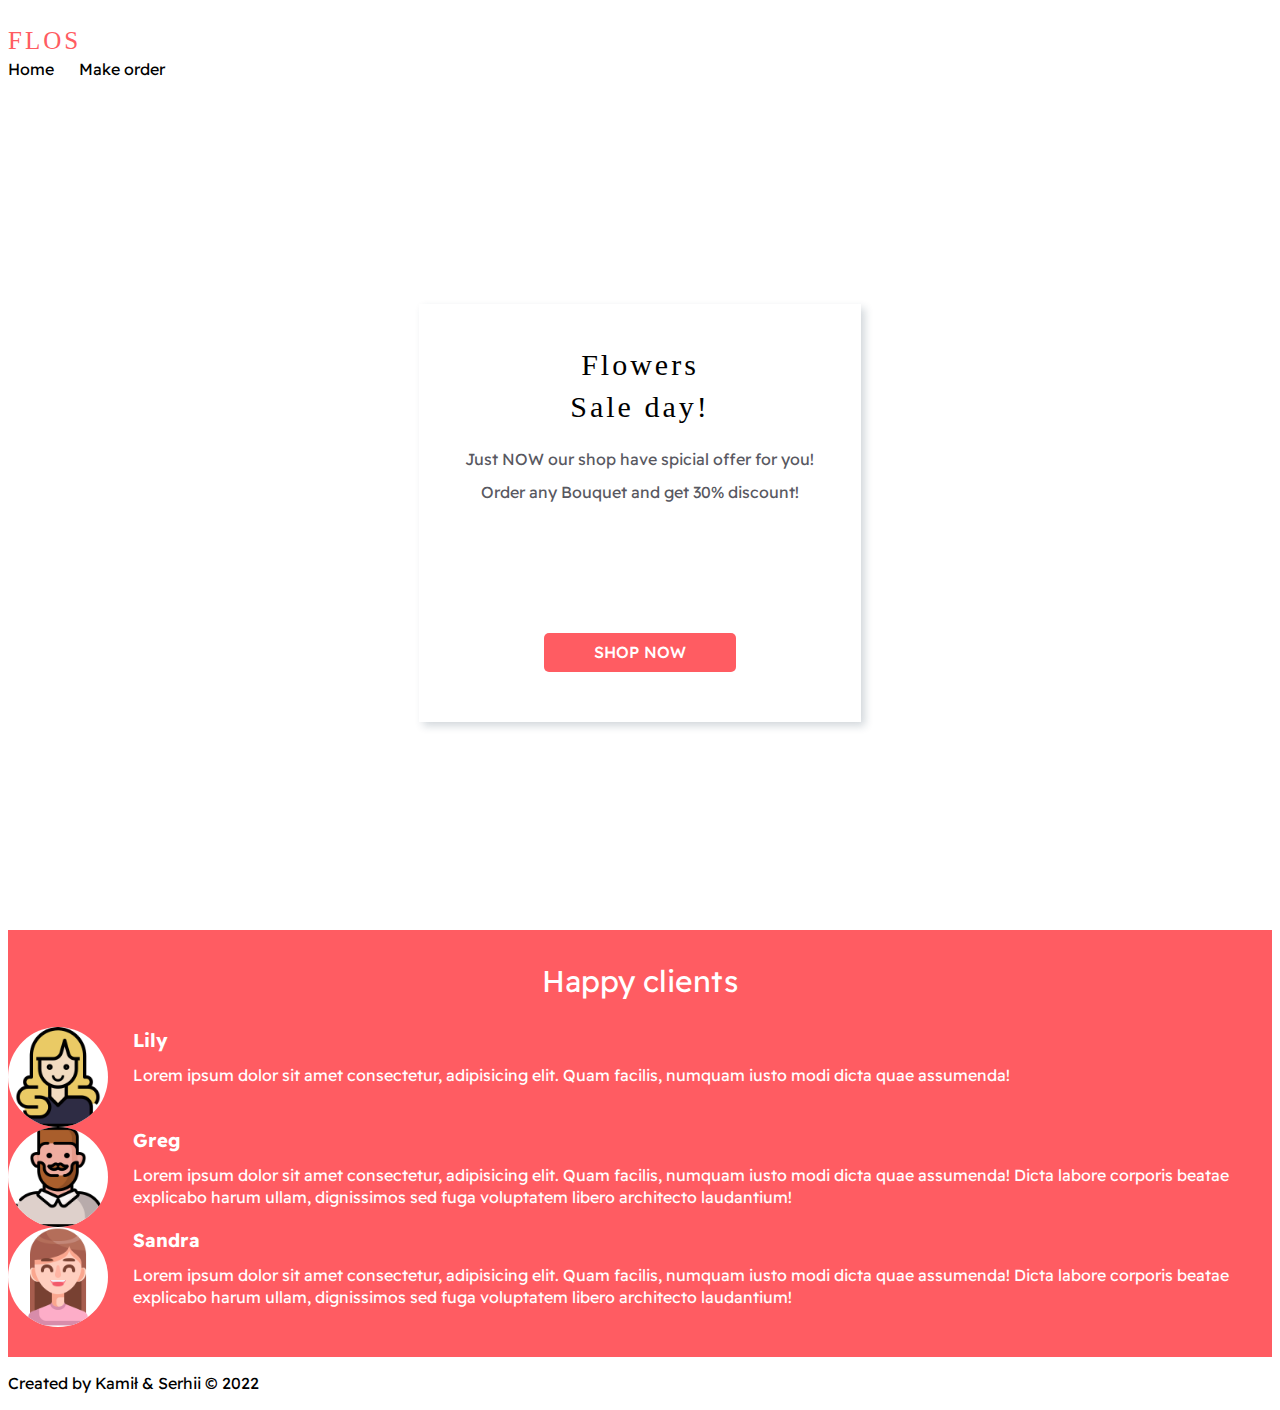
==== index.html @ 4afdd89f "Footer" ====
<!DOCTYPE html>
<html lang="en">

<head>
    <meta charset="UTF-8">
    <meta http-equiv="X-UA-Compatible" content="IE=edge">
    <meta name="viewport" content="width=device-width, initial-scale=1.0">
    <link rel="stylesheet" href="styles/style.css">
    <link rel="stylesheet" href="styles/normalize.css">
    <link rel="stylesheet" href="bootstrap/css/bootstrap-grid.min.css">
    <link href="https://fonts.googleapis.com/css2?family=Readex+Pro:wght@200;300;400;500;600&display=swap"
        rel="stylesheet">
    <title>Flower store</title>
</head>

<body>
    <nav class="nav">
        <div class="container">
            <div class="row navbar-items">
                <div class="col-1">
                    <a class="nav__brand" href="index.html">Flos</a>
                </div>
                <div class="col-11">
                    <ul class="nav__list clear-list">
                        <li class="nav__item">
                            <a class="nav__link" href="index.html">Home</a>
                        </li>
                        <li class="nav__item">
                            <a class="nav__link" href="makeorder.html">Make order</a>
                        </li>
                    </ul>
                </div>
            </div>
        </div>
    </nav>

    <section class="welcome-section">
        <div class="welcome-section__content">
            <div class="welcome-section__titles">
                <span class="welcome-section__title">Flowers</span>
                <span class="welcome-section__title">Sale day!</span>
            </div>
            <p class="welcome-section__text">Just NOW our shop have spicial offer for you!</p>
            <p class="welcome-section__text margin-b-sm">Order any Bouquet and get 30% discount!</p>
            <a href="makeorder.html" class="welcome-section__btn btn btn_main">Shop now</a>
        </div>
    </section>

    <section class="opinions-section">
        <div class="opinions-section__content">
            <h2 class="opinions-section__title">Happy clients</h2>
            <div class="container">
                <div class="row">
                    <div class="col-4">
                        <div class="opinion">
                            <div class="img-wrapper">
                                <img src="img/woman (1).png" class="opinion__img">
                            </div>
                            <div class="opinion__info">
                                <h3 class="opinion__name">Lily</h3>
                                <p>Lorem ipsum dolor sit amet consectetur, adipisicing elit. 
                                    Quam facilis, numquam iusto modi dicta quae assumenda! 
                                </p>
                            </div>
                        </div>
                    </div>
                    <div class="col-4">
                        <div class="opinion">
                            <div class="img-wrapper">
                                <img src="img/client.png" class="opinion__img">
                            </div>
                            <div class="opinion__info">
                                <h3 class="opinion__name">Greg</h3>
                                <p>Lorem ipsum dolor sit amet consectetur, adipisicing elit. 
                                    Quam facilis, numquam iusto modi dicta quae assumenda! 
                                    Dicta labore corporis beatae explicabo harum ullam, 
                                    dignissimos sed fuga voluptatem libero architecto laudantium!</p>
                            </div>
                        </div>
                    </div>
                    <div class="col-4">
                        <div class="opinion">
                            <div class="img-wrapper">
                                <img src="img/woman.png" class="opinion__img">
                            </div>
                            <div class="opinion__info">
                                <h3 class="opinion__name">Sandra</h3>
                                <p>Lorem ipsum dolor sit amet consectetur, adipisicing elit. 
                                    Quam facilis, numquam iusto modi dicta quae assumenda! 
                                    Dicta labore corporis beatae explicabo harum ullam, 
                                    dignissimos sed fuga voluptatem libero architecto laudantium!</p>
                            </div>
                        </div>
                    </div>
                </div>
            </div>
        </div>
    </section>

    <footer class="footer">
        <div class="container">
            <span>Created by Kamił & Serhii © 2022</span>
        </div>
    </footer>
</body>

</html>
---- styles/style.css ----
html {
    font-family: sans-serif;
    -ms-text-size-adjust: 100%;
    -ms-overflow-style: scrollbar;
    -webkit-tap-highlight-color: transparent;
    height: 100%;
}

body {
    color: #000;
    font-size: 16px;
    font-family: 'Readex Pro', Helvetica, sans-serif;
    line-height: 1.4;
    height: 100%;
}

*,
*:before,
*:after {
    box-sizing: border-box;
}

h1,
h2,
h3,
h4,
h5,
h6,
p,
ul,
li {
    margin: 0;
}

.clear-list {
    list-style: none;
    margin: 0;
    padding: 0;
}

a {
    text-decoration: none;
    color: #000;
}

.margin-b-sm {
    margin-bottom: 15px;
}

.btn {
    border: none;
    margin: 0;
    padding: 0;
    width: auto;
    overflow: visible;
    background: transparent;
    cursor: pointer;
    display: inline-block;
}

.btn_main {
    background: #ff5c62;
    color: #fff;
    border-radius: 5px;
    padding: 8px 50px;
    text-transform: uppercase;
    font-weight: 500;
}



/**** BEGIN NAV ****/

.nav {
    padding: 15px 0;
}

.navbar-items {
    align-items: center;
}

.nav__brand {
    font-size: 25px;
    font-family: 'Times New Roman', Times, serif;
    text-transform: uppercase;
    color: #ff5c62;
    letter-spacing: 3px;
}

.nav__list {
    display: flex;
    column-gap: 25px;
}

/**** END NAV ****/


/**** BEGIN WELCOME SECTION ****/

.welcome-section {
    display: flex;
    align-items: center;
    justify-content: center;

    background-image: url("../img/main-page.jpg");
    height: calc(100% - 65px);
    background-position: center;
    background-repeat: no-repeat;
    background-size: cover;
}

.welcome-section__content {
    width: 35%;
    height: 50%;
    background: #fff;
    box-shadow: 4px 4px 8px 0px rgba(34, 60, 80, 0.2);
    padding-top: 40px;
}

.welcome-section__content {
    position: relative;
    display: flex;
    align-items: center;
    flex-direction: column;
}

.welcome-section__titles {
    display: flex;
    flex-direction: column;
    text-align: center;
    margin-bottom: 20px;
}

.welcome-section__title {
    font-size: 30px;
    letter-spacing: 3px;
    font-family: 'Times New Roman', Times, serif;
}

.welcome-section__text {
    color: #585861;
    margin-bottom: 10px;
}

.welcome-section__btn {
    position: absolute;
    bottom: 50px;
}

/**** END WELCOME SECTION ****/


/**** BEGIN OPINIONS SECTION ****/

.opinions-section {
    background: #ff5c62;
}

.opinions-section__content {
    padding-top: 30px;
    padding-bottom: 30px;
    color: #fff;
}

.opinions-section__title {
    text-align: center;
    margin-bottom: 25px;
    font-weight: 400;
    font-size: 30px;
}

.img-wrapper {
    height: 100px;
    width: 100px;
    background: #fff;
    border-radius: 50%;
    margin-right: 25px;
}

.opinion__img {
    width: 100px;
    border-radius: 50%;
    object-fit: contain;
}

.opinion {
    display: flex;
}

.opinion__name {
    margin-bottom: 10px;
}

/**** END OPINIONS SECTION ****/

/**** BEGIN FOOTER ****/

.footer {
    padding-top: 15px;
    padding-bottom: 15px;
}

/**** END FOOTER ****/

.makeorder-section {
    background: rgb(184, 37, 37);
    height: 200px;
}

/**** END MAKEORDER SECTION ****/

/**** BEGIN FLOWER 1 SECTION ****/

.flower1-section {
    background: rgb(22, 207, 84);
    height: 200px;
}

/**** END MAKEORDER SECTION ****/
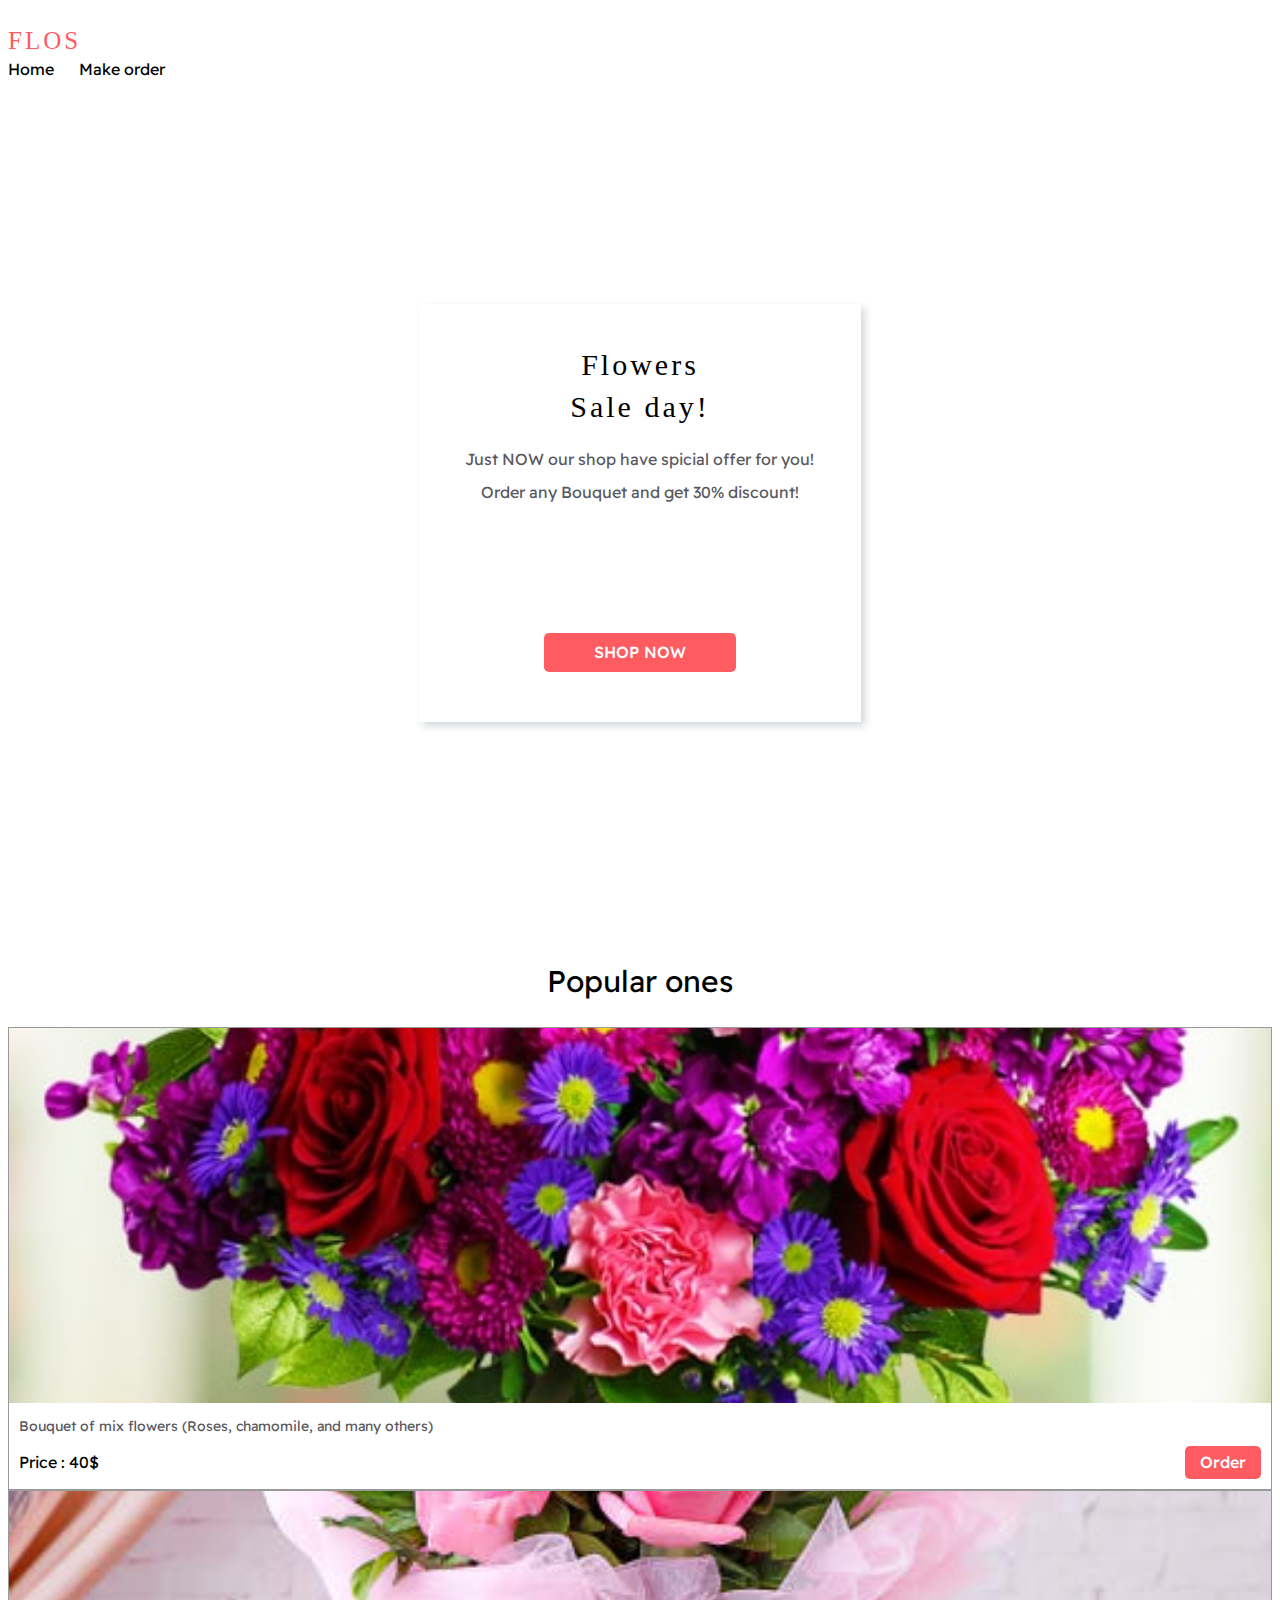
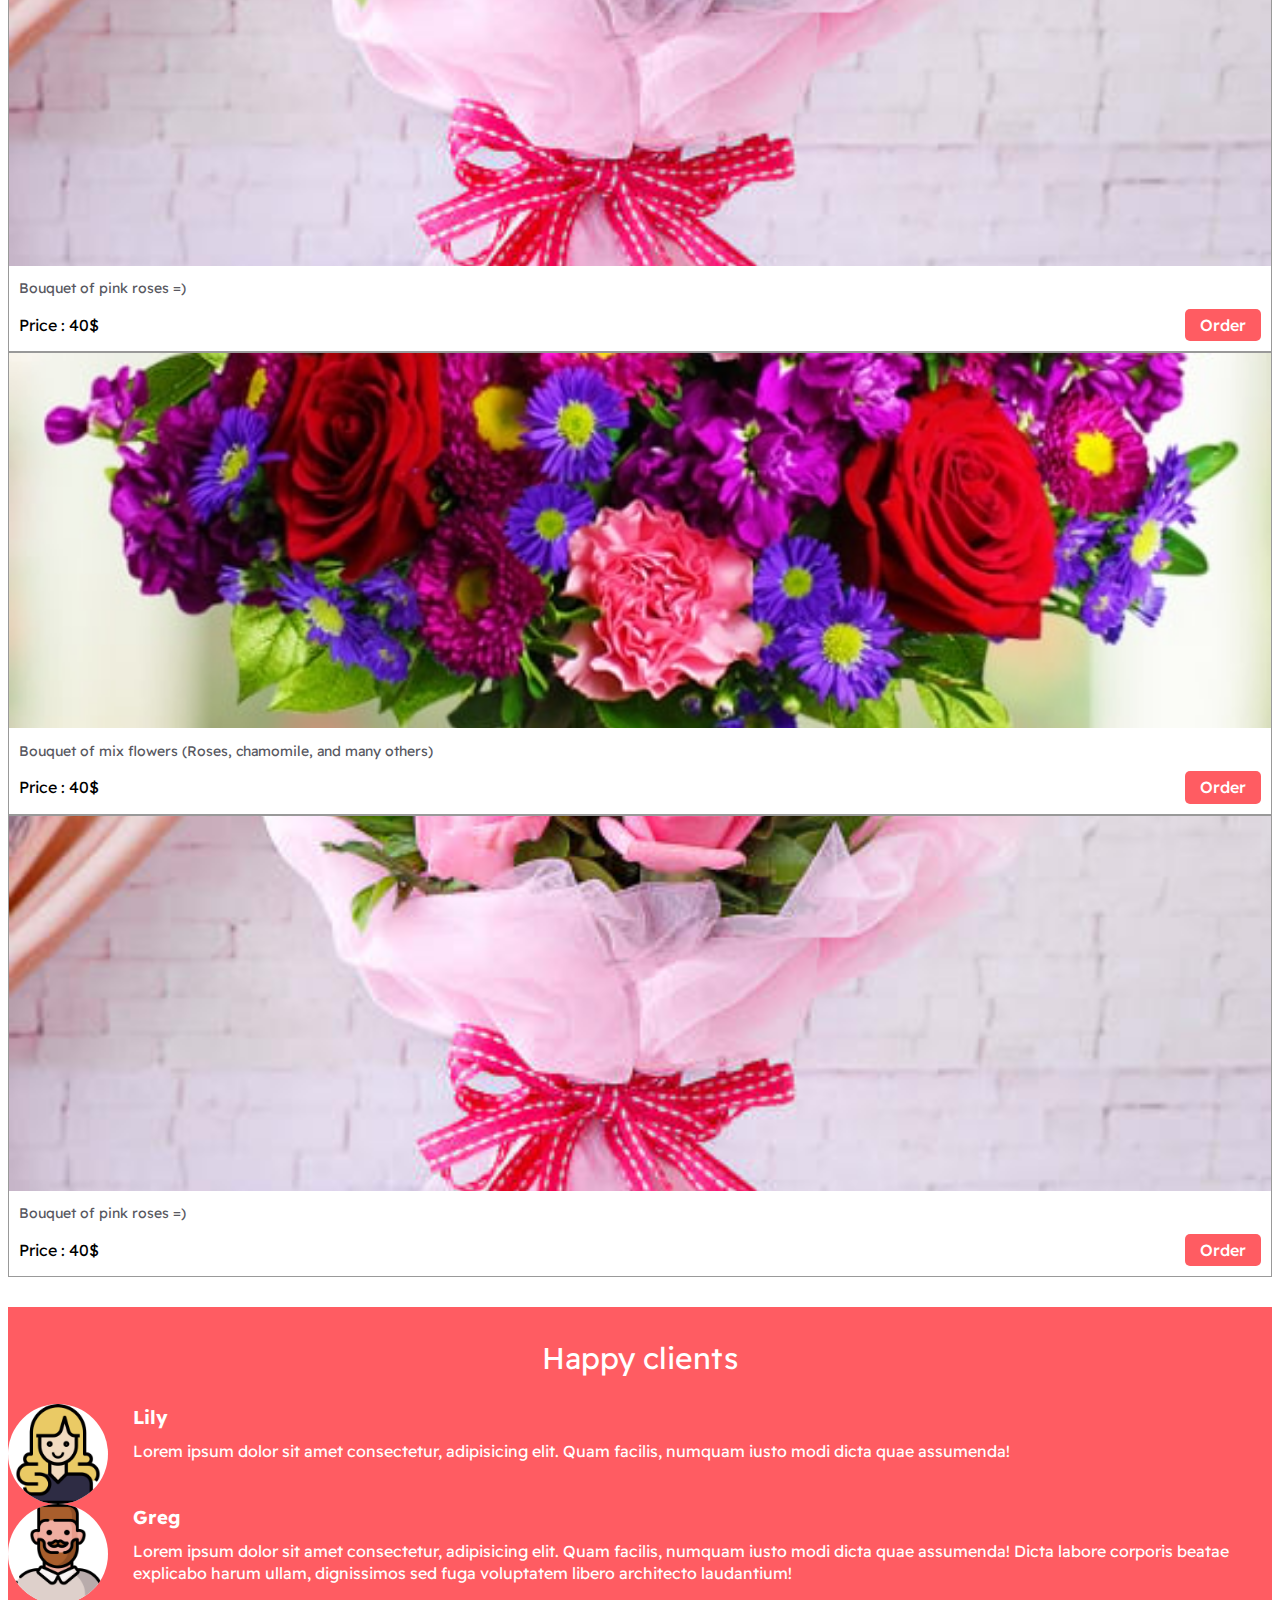
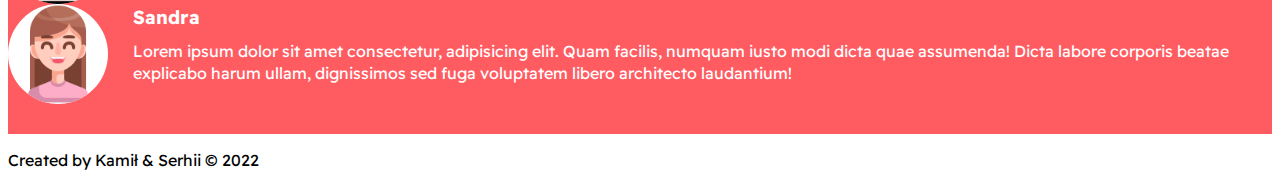
==== commit a26fbabc: "Popular products section" ====
--- a/index.html
+++ b/index.html
@@ -46,9 +46,69 @@
         </div>
     </section>
 
+    <section class="popular-bouq-section">
+        <div class="popular-bouq-section__content">
+            <h2 class="section__title">Popular ones</h2>
+            <div class="container">
+                <div class="row">
+                    <div class="col-3">
+                        <div class="product">
+                            <div class="product__info">
+                                <img class="product__img" src="./img/mix.jpg">
+                                <span class="product__description">Bouquet of mix flowers (Roses, chamomile, and many
+                                    others)</span>
+                            </div>
+                            <div class="product__buy">
+                                <span class="product__price">Price : 40$</span>
+                                <a class="btn btn_main product__buy-btn">Order</a>
+                            </div>
+                        </div>
+                    </div>
+                    <div class="col-3">
+                        <div class="product">
+                            <div class="product__info">
+                                <img class="product__img" src="./img/pink-roses.jpg">
+                                <span class="product__description">Bouquet of pink roses =)</span>
+                            </div>
+                            <div class="product__buy">
+                                <span class="product__price">Price : 40$</span>
+                                <a class="btn btn_main product__buy-btn">Order</a>
+                            </div>
+                        </div>
+                    </div>
+                    <div class="col-3">
+                        <div class="product">
+                            <div class="product__info">
+                                <img class="product__img" src="./img/mix.jpg">
+                                <span class="product__description">Bouquet of mix flowers (Roses, chamomile, and many
+                                    others)</span>
+                            </div>
+                            <div class="product__buy">
+                                <span class="product__price">Price : 40$</span>
+                                <a class="btn btn_main product__buy-btn">Order</a>
+                            </div>
+                        </div>
+                    </div>
+                    <div class="col-3">
+                        <div class="product">
+                            <div class="product__info">
+                                <img class="product__img" src="./img/pink-roses.jpg">
+                                <span class="product__description">Bouquet of pink roses =)</span>
+                            </div>
+                            <div class="product__buy">
+                                <span class="product__price">Price : 40$</span>
+                                <a class="btn btn_main product__buy-btn">Order</a>
+                            </div>
+                        </div>
+                    </div>
+                </div>
+            </div>
+        </div>
+    </section>
+
     <section class="opinions-section">
         <div class="opinions-section__content">
-            <h2 class="opinions-section__title">Happy clients</h2>
+            <h2 class="section__title">Happy clients</h2>
             <div class="container">
                 <div class="row">
                     <div class="col-4">
@@ -58,8 +118,8 @@
                             </div>
                             <div class="opinion__info">
                                 <h3 class="opinion__name">Lily</h3>
-                                <p>Lorem ipsum dolor sit amet consectetur, adipisicing elit. 
-                                    Quam facilis, numquam iusto modi dicta quae assumenda! 
+                                <p>Lorem ipsum dolor sit amet consectetur, adipisicing elit.
+                                    Quam facilis, numquam iusto modi dicta quae assumenda!
                                 </p>
                             </div>
                         </div>
@@ -71,9 +131,9 @@
                             </div>
                             <div class="opinion__info">
                                 <h3 class="opinion__name">Greg</h3>
-                                <p>Lorem ipsum dolor sit amet consectetur, adipisicing elit. 
-                                    Quam facilis, numquam iusto modi dicta quae assumenda! 
-                                    Dicta labore corporis beatae explicabo harum ullam, 
+                                <p>Lorem ipsum dolor sit amet consectetur, adipisicing elit.
+                                    Quam facilis, numquam iusto modi dicta quae assumenda!
+                                    Dicta labore corporis beatae explicabo harum ullam,
                                     dignissimos sed fuga voluptatem libero architecto laudantium!</p>
                             </div>
                         </div>
@@ -85,9 +145,9 @@
                             </div>
                             <div class="opinion__info">
                                 <h3 class="opinion__name">Sandra</h3>
-                                <p>Lorem ipsum dolor sit amet consectetur, adipisicing elit. 
-                                    Quam facilis, numquam iusto modi dicta quae assumenda! 
-                                    Dicta labore corporis beatae explicabo harum ullam, 
+                                <p>Lorem ipsum dolor sit amet consectetur, adipisicing elit.
+                                    Quam facilis, numquam iusto modi dicta quae assumenda!
+                                    Dicta labore corporis beatae explicabo harum ullam,
                                     dignissimos sed fuga voluptatem libero architecto laudantium!</p>
                             </div>
                         </div>
--- a/styles/style.css
+++ b/styles/style.css
@@ -47,6 +47,13 @@
     margin-bottom: 15px;
 }
 
+.section__title {
+    text-align: center;
+    margin-bottom: 25px;
+    font-weight: 400;
+    font-size: 30px;
+}
+
 .btn {
     border: none;
     margin: 0;
@@ -62,8 +69,6 @@
     background: #ff5c62;
     color: #fff;
     border-radius: 5px;
-    padding: 8px 50px;
-    text-transform: uppercase;
     font-weight: 500;
 }
 
@@ -145,10 +150,61 @@
 .welcome-section__btn {
     position: absolute;
     bottom: 50px;
+    padding: 8px 50px;
+    text-transform: uppercase;
 }
 
 /**** END WELCOME SECTION ****/
 
+/**** BEGIN POPULAR BOUQ SECTION ****/
+
+.popular-bouq-section__content {
+    padding-top: 30px;
+    padding-bottom: 30px;
+    color: #000;
+}
+
+.product {
+    width: 100%;
+    border: #999999 1px solid;
+    padding-bottom: 10px;
+    height: 100%;
+    display: flex;
+    flex-direction: column;
+    justify-content: space-between;
+}
+
+.product__info {
+    margin-bottom: 10px;
+}
+
+.product__img {
+    height: 375px;
+    width: 100%;
+    margin-bottom: 5px;
+    object-fit: cover;
+}
+
+.product__description {
+    display: inline-block;
+    color: #585861;
+    font-size: 14px;
+    padding: 0 10px;
+}
+
+.product__buy {
+    padding: 0 10px;
+    display: flex;
+    justify-content: space-between;
+    align-items: center;
+}
+
+.product__buy-btn {
+    padding: 5px 15px;
+}
+
+
+/**** END POPULAR BOUQ SECTION ****/
 
 /**** BEGIN OPINIONS SECTION ****/
 
@@ -160,13 +216,6 @@
     padding-top: 30px;
     padding-bottom: 30px;
     color: #fff;
-}
-
-.opinions-section__title {
-    text-align: center;
-    margin-bottom: 25px;
-    font-weight: 400;
-    font-size: 30px;
 }
 
 .img-wrapper {
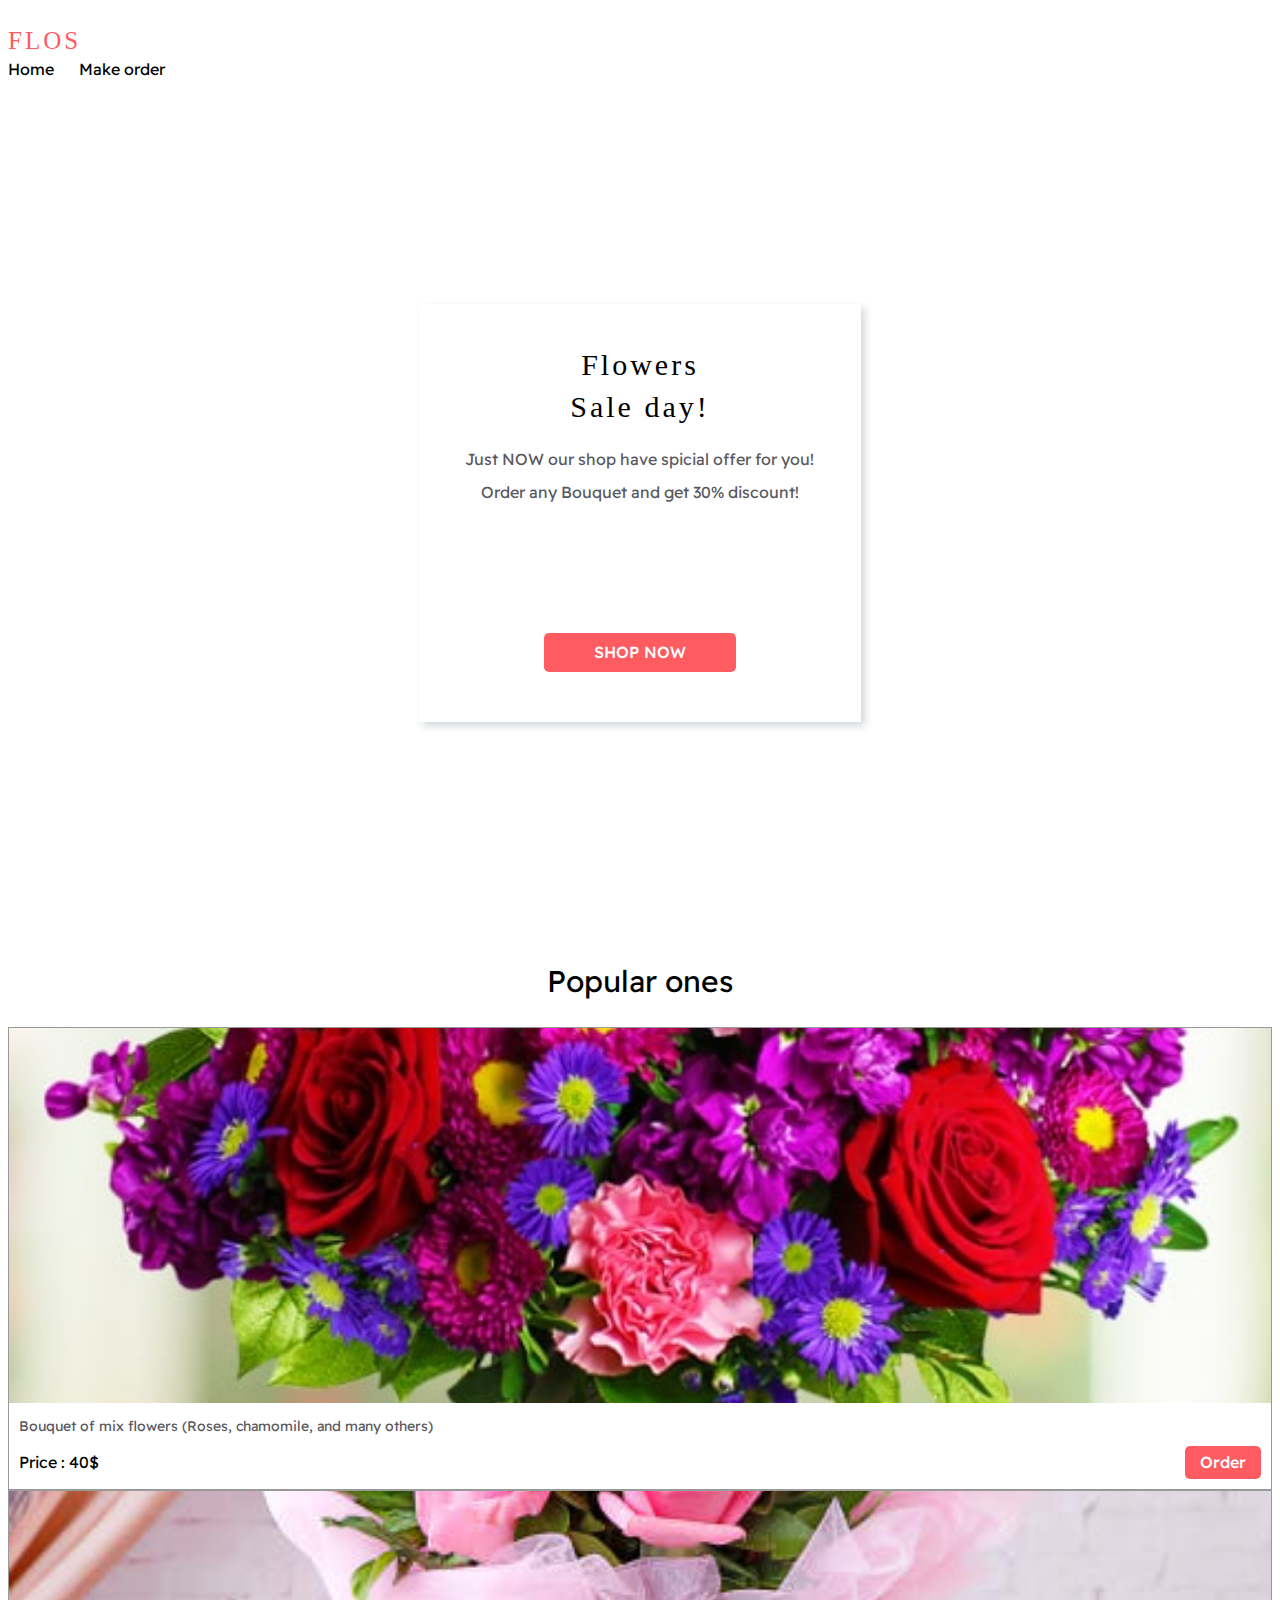
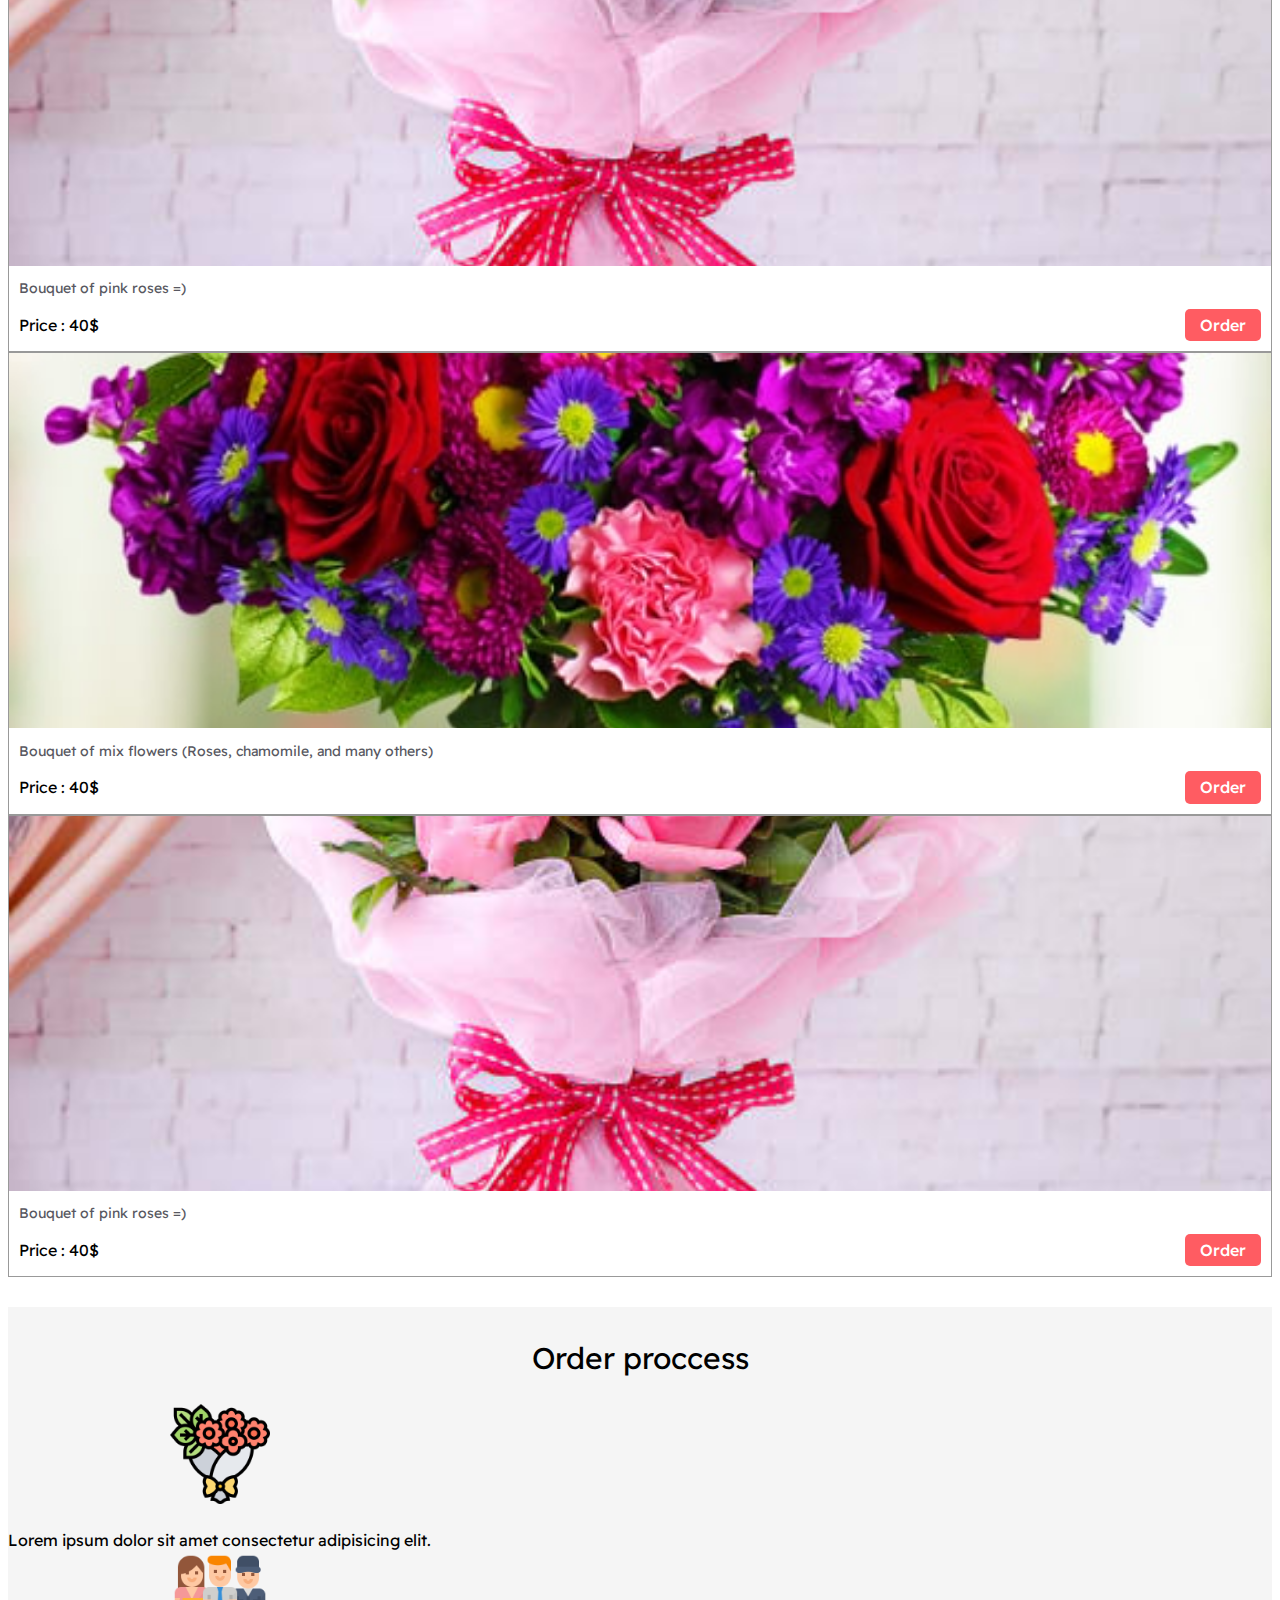
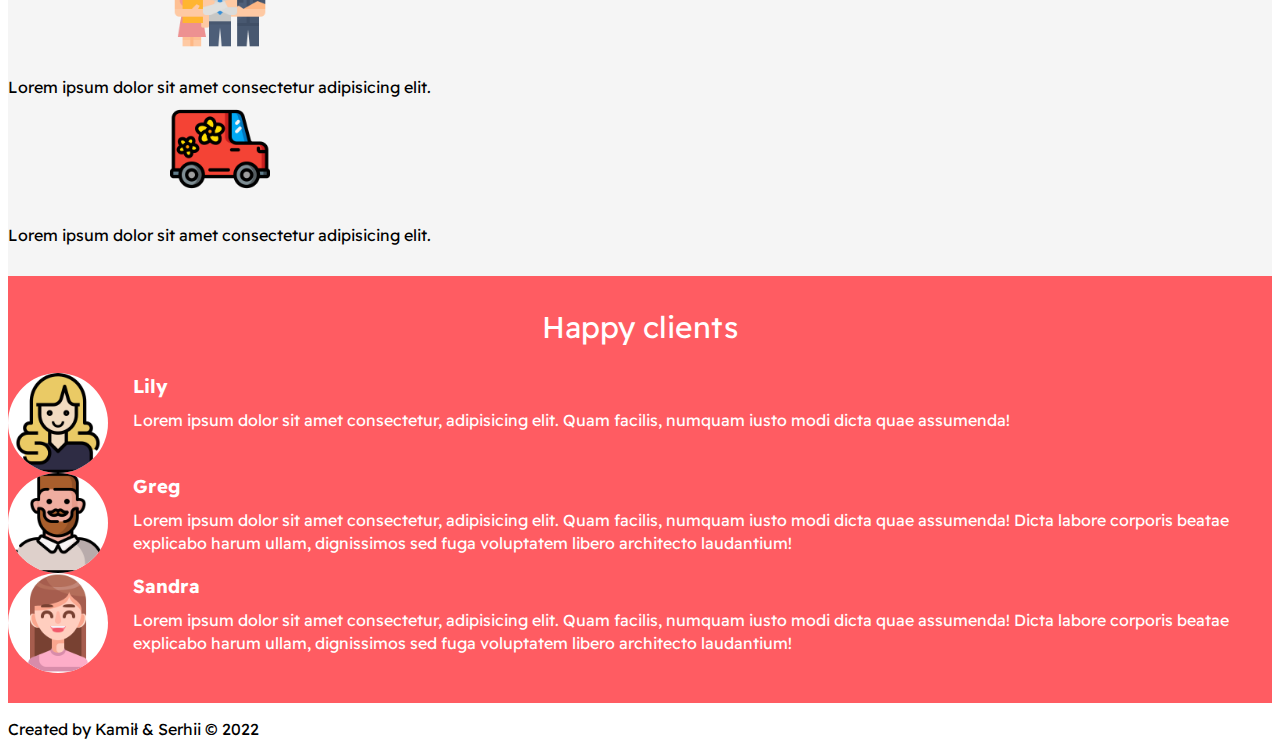
==== commit 8f137eaa: "Order proccess section" ====
--- a/index.html
+++ b/index.html
@@ -106,6 +106,46 @@
         </div>
     </section>
 
+    <section class="order-proccess-section">
+        <div class="order-proccess-section__content">
+            <h2 class="section__title">Order proccess</h2>
+            <div class="container">
+                <div class="row">
+                    <div class="col-4">
+                        <div class="order-step">
+                            <div class="order-step__content">
+                                <img class="order-step__img" src="img/flower-bouquet.png">
+                                <p class="order-step__description">
+                                    Lorem ipsum dolor sit amet consectetur adipisicing elit. 
+                                </p>
+                            </div>
+                        </div>
+                    </div>
+                    <div class="col-4">
+                        <div class="order-step">
+                            <div class="order-step__content">
+                                <img class="order-step__img" src="img/team.png">
+                                <p class="order-step__description">
+                                    Lorem ipsum dolor sit amet consectetur adipisicing elit. 
+                                </p>
+                            </div>
+                        </div>
+                    </div>
+                    <div class="col-4">
+                        <div class="order-step">
+                            <div class="order-step__content">
+                                <img class="order-step__img" src="img/delivery-truck.png">
+                                <p class="order-step__description">
+                                    Lorem ipsum dolor sit amet consectetur adipisicing elit. 
+                                </p>
+                            </div>
+                        </div>
+                    </div>
+                </div>
+            </div>
+        </div>
+    </section>
+
     <section class="opinions-section">
         <div class="opinions-section__content">
             <h2 class="section__title">Happy clients</h2>
--- a/styles/style.css
+++ b/styles/style.css
@@ -161,7 +161,6 @@
 .popular-bouq-section__content {
     padding-top: 30px;
     padding-bottom: 30px;
-    color: #000;
 }
 
 .product {
@@ -205,6 +204,44 @@
 
 
 /**** END POPULAR BOUQ SECTION ****/
+
+/**** BEGIN ORDER PROCCESS SECTION ****/
+
+.order-proccess-section {
+    padding-top: 30px;
+    padding-bottom: 30px;
+    background: #F5F5F5;
+}
+
+.order-step {
+    display: flex;  
+    align-items: center;
+}
+
+.order-step__img {
+    width: 100px;
+    height: 100px;
+    margin-bottom: 25px;
+}
+
+.order-step__content {
+    display: flex;
+    flex-direction: column;
+    justify-content: center;
+    align-items: center;
+}
+
+.order-step__description {
+    text-align: center;
+}
+
+.order__arrow {
+    width: 80px;
+    height: 80px;
+}
+
+
+/**** END ORDER PROCCESS SECTION ****/
 
 /**** BEGIN OPINIONS SECTION ****/
 
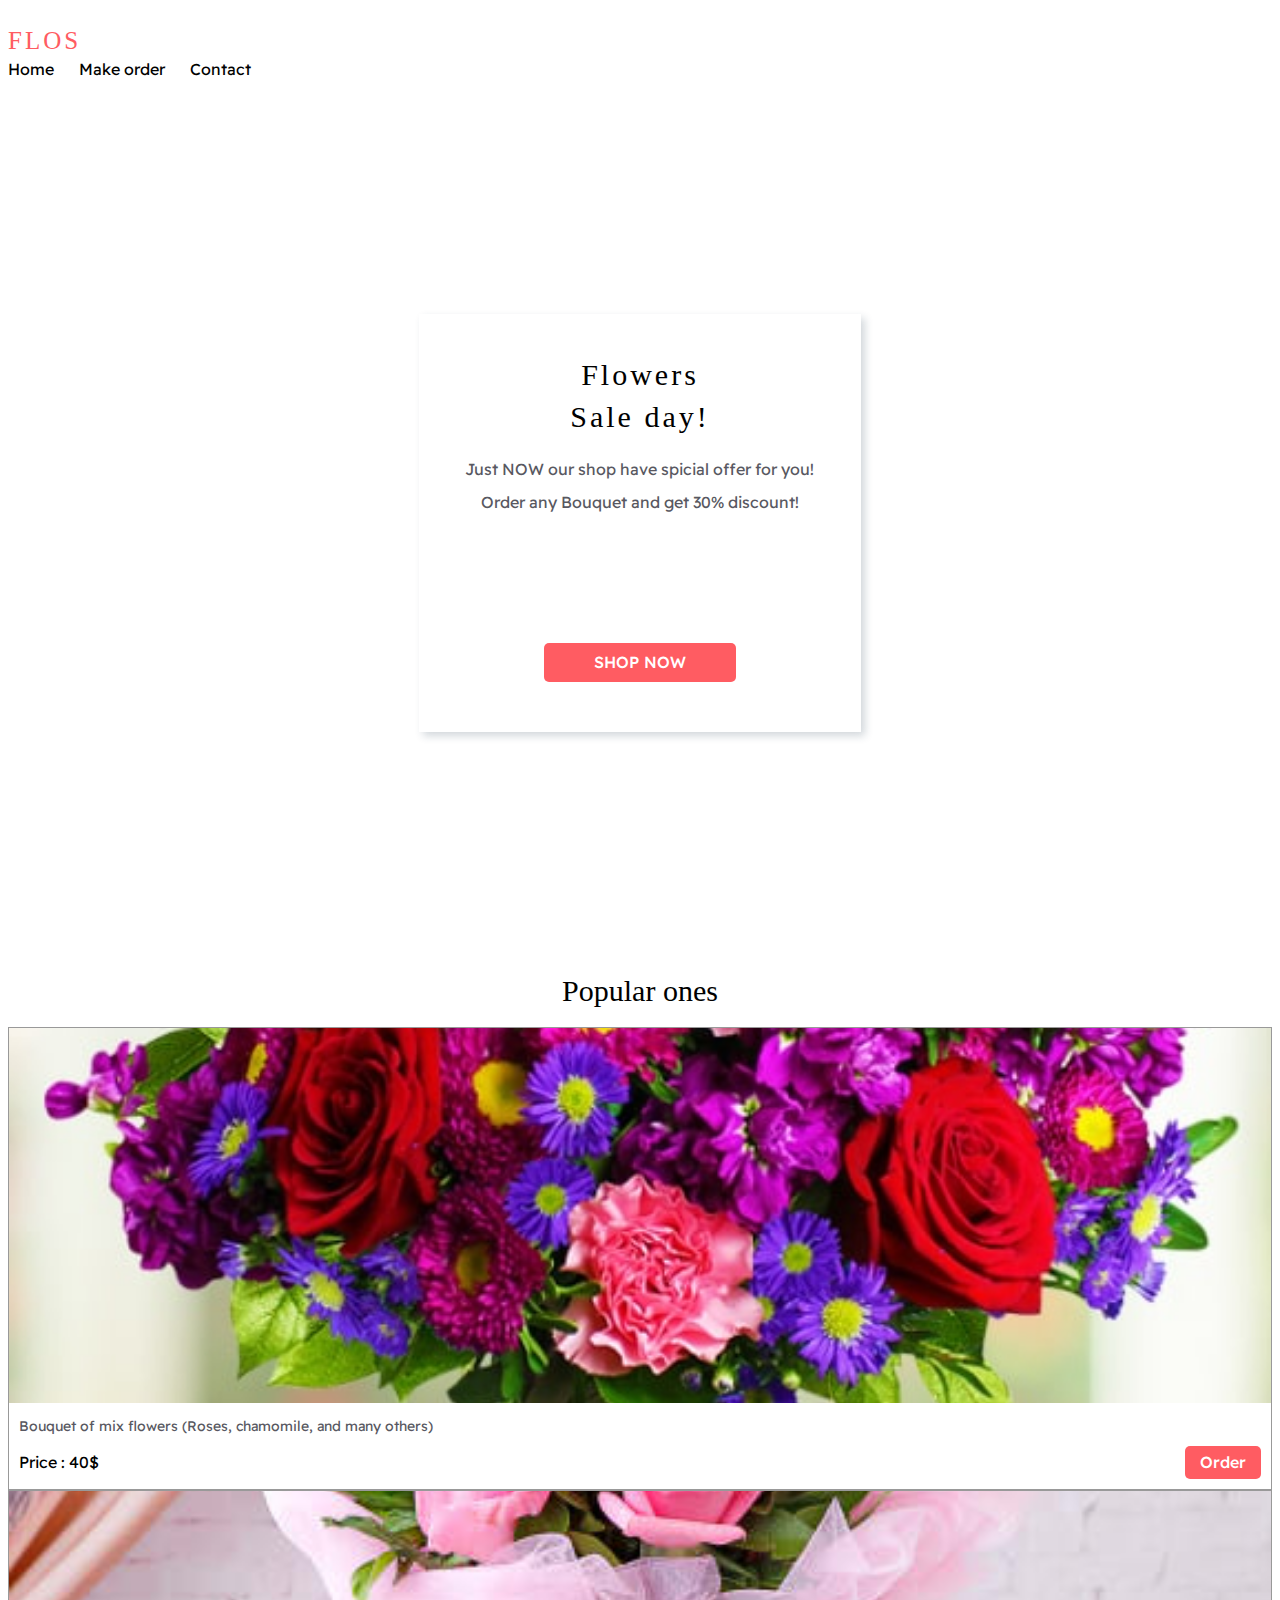
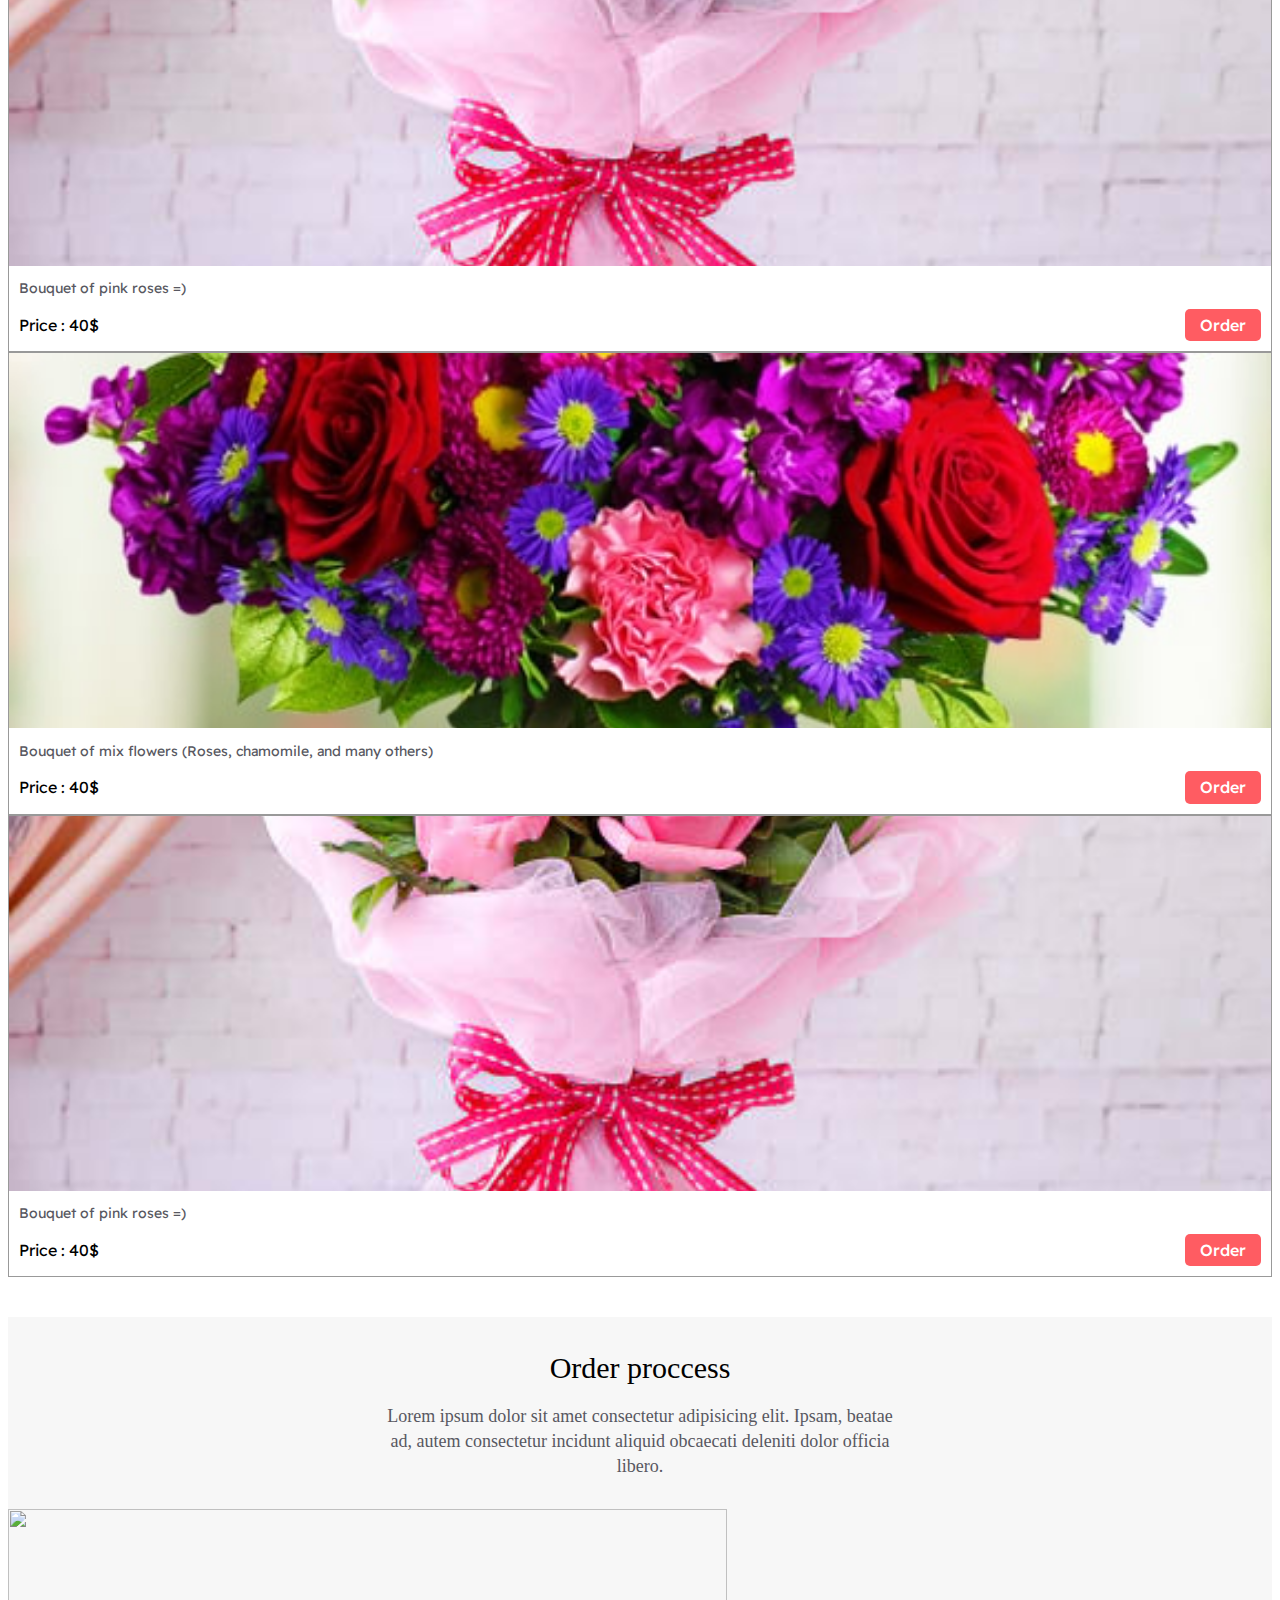
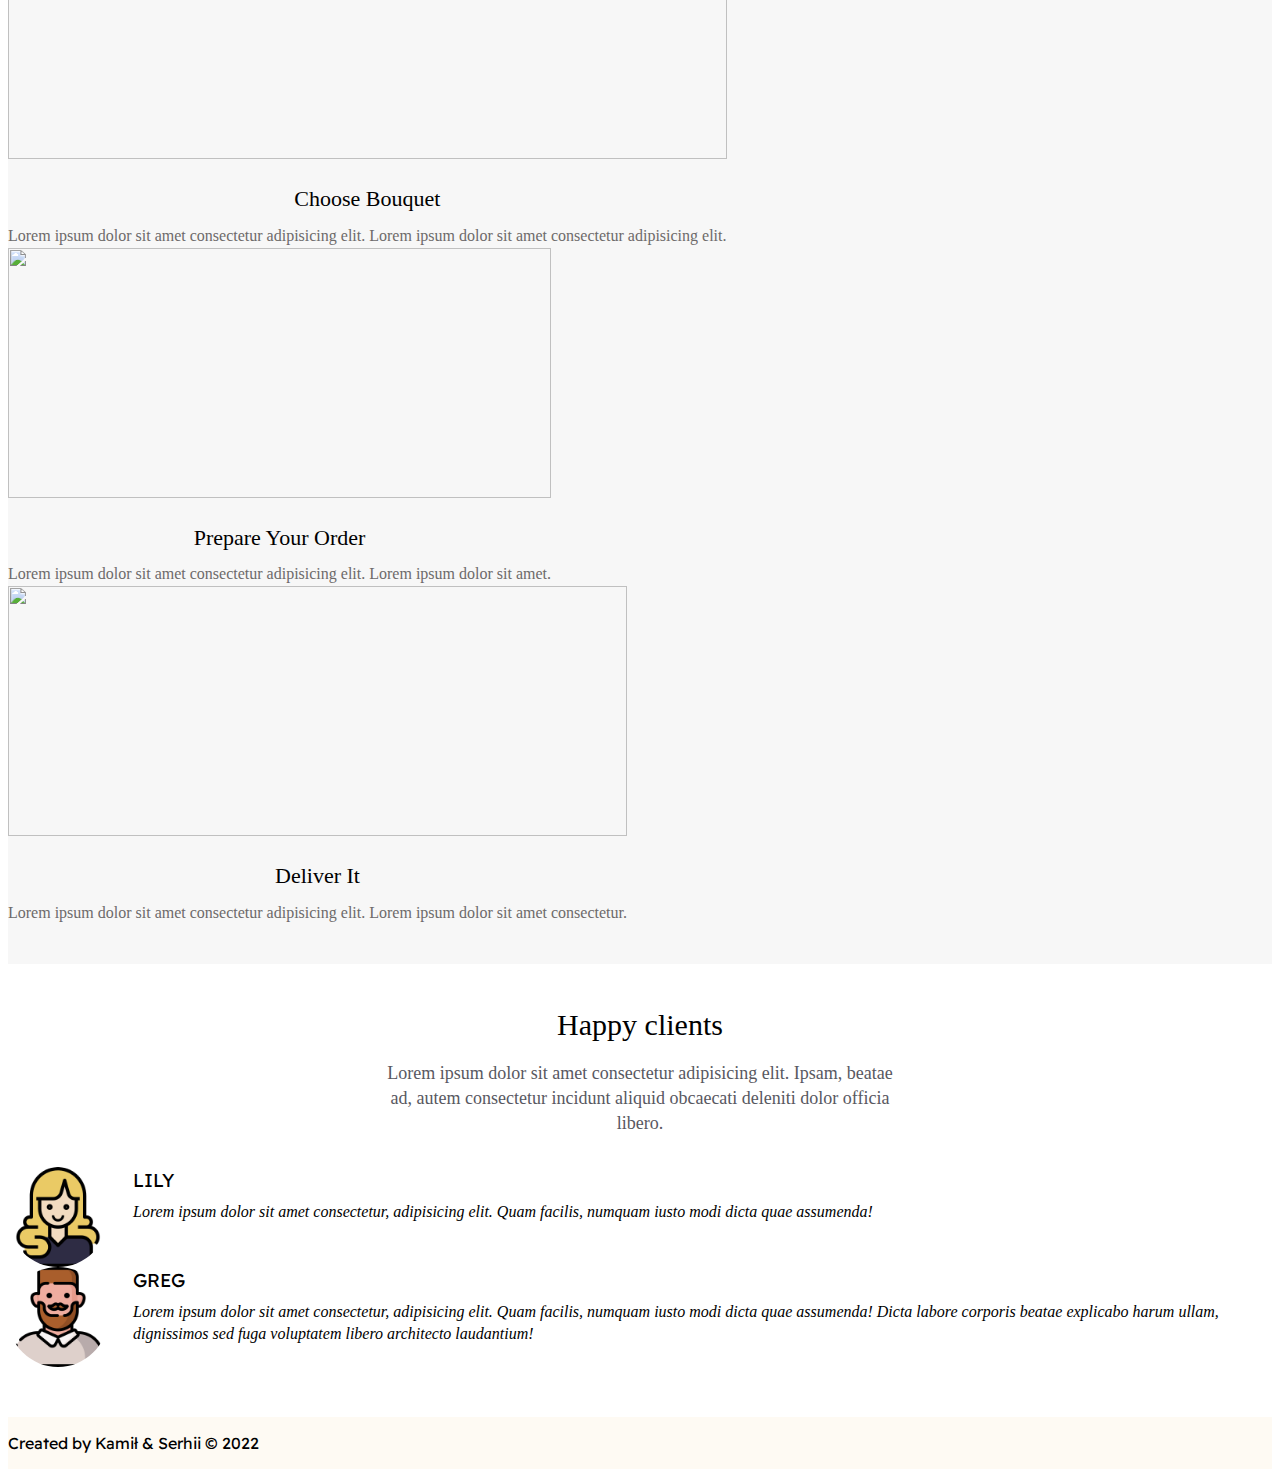
==== commit 3c9c4bbd: "updates to contact section" ====
--- a/index.html
+++ b/index.html
@@ -28,6 +28,9 @@
                         <li class="nav__item">
                             <a class="nav__link" href="makeorder.html">Make order</a>
                         </li>
+                        <li class="nav__item">
+                            <a class="nav__link" href="contact.php">Contact</a>
+                        </li>
                     </ul>
                 </div>
             </div>
@@ -109,13 +112,19 @@
     <section class="order-proccess-section">
         <div class="order-proccess-section__content">
             <h2 class="section__title">Order proccess</h2>
+            <p class="section__description">
+                Lorem ipsum dolor sit amet consectetur adipisicing elit. 
+                Ipsam, beatae ad, autem consectetur incidunt aliquid obcaecati deleniti dolor officia libero.
+            </p>
             <div class="container">
                 <div class="row">
                     <div class="col-4">
                         <div class="order-step">
                             <div class="order-step__content">
-                                <img class="order-step__img" src="img/flower-bouquet.png">
+                                <img class="order-step__img" src="img/order.png">
+                                <h5 class="order-step__description-title">Choose Bouquet</h5>
                                 <p class="order-step__description">
+                                    Lorem ipsum dolor sit amet consectetur adipisicing elit. 
                                     Lorem ipsum dolor sit amet consectetur adipisicing elit. 
                                 </p>
                             </div>
@@ -124,9 +133,11 @@
                     <div class="col-4">
                         <div class="order-step">
                             <div class="order-step__content">
-                                <img class="order-step__img" src="img/team.png">
+                                <img class="order-step__img" src="img/make-bouquet.jpg">
+                                <h5 class="order-step__description-title">Prepare your order</h5>
                                 <p class="order-step__description">
-                                    Lorem ipsum dolor sit amet consectetur adipisicing elit. 
+                                    Lorem ipsum dolor sit amet consectetur adipisicing elit.
+                                    Lorem ipsum dolor sit amet. 
                                 </p>
                             </div>
                         </div>
@@ -134,9 +145,11 @@
                     <div class="col-4">
                         <div class="order-step">
                             <div class="order-step__content">
-                                <img class="order-step__img" src="img/delivery-truck.png">
+                                <img class="order-step__img" src="img/flower_delivery.webp">
+                                <h5 class="order-step__description-title">Deliver it</h5>
                                 <p class="order-step__description">
-                                    Lorem ipsum dolor sit amet consectetur adipisicing elit. 
+                                    Lorem ipsum dolor sit amet consectetur adipisicing elit.
+                                    Lorem ipsum dolor sit amet consectetur. 
                                 </p>
                             </div>
                         </div>
@@ -149,49 +162,39 @@
     <section class="opinions-section">
         <div class="opinions-section__content">
             <h2 class="section__title">Happy clients</h2>
+            <p class="section__description">
+                Lorem ipsum dolor sit amet consectetur adipisicing elit. 
+                Ipsam, beatae ad, autem consectetur incidunt aliquid obcaecati deleniti dolor officia libero.
+            </p>
             <div class="container">
                 <div class="row">
-                    <div class="col-4">
+                    <div class="col-6">
                         <div class="opinion">
                             <div class="img-wrapper">
                                 <img src="img/woman (1).png" class="opinion__img">
                             </div>
                             <div class="opinion__info">
                                 <h3 class="opinion__name">Lily</h3>
-                                <p>Lorem ipsum dolor sit amet consectetur, adipisicing elit.
+                                <p class="opinion__text">Lorem ipsum dolor sit amet consectetur, adipisicing elit.
                                     Quam facilis, numquam iusto modi dicta quae assumenda!
                                 </p>
                             </div>
                         </div>
                     </div>
-                    <div class="col-4">
+                    <div class="col-6">
                         <div class="opinion">
                             <div class="img-wrapper">
                                 <img src="img/client.png" class="opinion__img">
                             </div>
                             <div class="opinion__info">
                                 <h3 class="opinion__name">Greg</h3>
-                                <p>Lorem ipsum dolor sit amet consectetur, adipisicing elit.
+                                <p class="opinion__text">Lorem ipsum dolor sit amet consectetur, adipisicing elit.
                                     Quam facilis, numquam iusto modi dicta quae assumenda!
                                     Dicta labore corporis beatae explicabo harum ullam,
                                     dignissimos sed fuga voluptatem libero architecto laudantium!</p>
                             </div>
                         </div>
                     </div>
-                    <div class="col-4">
-                        <div class="opinion">
-                            <div class="img-wrapper">
-                                <img src="img/woman.png" class="opinion__img">
-                            </div>
-                            <div class="opinion__info">
-                                <h3 class="opinion__name">Sandra</h3>
-                                <p>Lorem ipsum dolor sit amet consectetur, adipisicing elit.
-                                    Quam facilis, numquam iusto modi dicta quae assumenda!
-                                    Dicta labore corporis beatae explicabo harum ullam,
-                                    dignissimos sed fuga voluptatem libero architecto laudantium!</p>
-                            </div>
-                        </div>
-                    </div>
                 </div>
             </div>
         </div>
--- a/styles/style.css
+++ b/styles/style.css
@@ -49,9 +49,19 @@
 
 .section__title {
     text-align: center;
-    margin-bottom: 25px;
+    margin-bottom: 15px;
     font-weight: 400;
     font-size: 30px;
+    font-family: 'Times New Roman', Times, serif;
+}
+
+.section__description {
+  font-family: 'Times New Roman', Times, serif;
+  text-align: center;
+  margin-bottom: 30px;
+  font-size: 18px;
+  color: #585861;
+  padding: 0 30%;
 }
 
 .btn {
@@ -210,7 +220,7 @@
 .order-proccess-section {
     padding-top: 30px;
     padding-bottom: 30px;
-    background: #F5F5F5;
+    background: #f7f7f7;
 }
 
 .order-step {
@@ -219,9 +229,10 @@
 }
 
 .order-step__img {
-    width: 100px;
-    height: 100px;
+    width: 100%;
+    height: 250px;
     margin-bottom: 25px;
+    object-fit: cover;
 }
 
 .order-step__content {
@@ -231,8 +242,19 @@
     align-items: center;
 }
 
+.order-step__description-title {
+    font-weight: lighter;
+    font-size: 22px;
+    color: #000;
+    font-family: 'Times New Roman', Times, serif;
+    margin-bottom: 10px;
+    text-transform: capitalize;
+}
+
 .order-step__description {
     text-align: center;
+    color: #6d6a6a;
+    font-family: 'Times New Roman', Times, serif;
 }
 
 .order__arrow {
@@ -245,14 +267,11 @@
 
 /**** BEGIN OPINIONS SECTION ****/
 
-.opinions-section {
-    background: #ff5c62;
-}
 
 .opinions-section__content {
-    padding-top: 30px;
-    padding-bottom: 30px;
-    color: #fff;
+    padding-top: 40px;
+    padding-bottom: 40px;
+    color: #000;
 }
 
 .img-wrapper {
@@ -274,7 +293,14 @@
 }
 
 .opinion__name {
-    margin-bottom: 10px;
+    margin-bottom: 8px;
+    text-transform: uppercase;
+    font-weight: 400;
+}
+
+.opinion__text {
+  font-family: 'Times New Roman', Times, serif;
+  font-style: italic;
 }
 
 /**** END OPINIONS SECTION ****/
@@ -284,6 +310,7 @@
 .footer {
     padding-top: 15px;
     padding-bottom: 15px;
+    background-color: #fefaf3;
 }
 
 /**** END FOOTER ****/
@@ -295,11 +322,199 @@
 
 /**** END MAKEORDER SECTION ****/
 
-/**** BEGIN FLOWER 1 SECTION ****/
-
-.flower1-section {
-    background: rgb(22, 207, 84);
-    height: 200px;
-}
-
-/**** END MAKEORDER SECTION ****/+/**** BEGIN ALL BOUQ SECTION ****/
+
+.all-bouq-section__content {
+    padding-top: 10px;
+    padding-bottom: 10px;
+}
+
+.row {
+    padding-bottom: 10px;
+}
+
+/**** END ALL BOUQ SECTION ****/
+
+/**** BEGIN CONTACT SECTION ****/
+
+
+.contact-section {
+  height: calc(100% - 127px);
+}
+
+.form-control {
+  border: 1px solid black;
+}
+
+.contact-section .info-wrap {
+    box-shadow: 0px 2px 15px rgba(0, 0, 0, 0.1);
+    padding: 30px;
+  }
+  .contact-section .info {
+    background: #fff;
+  }
+  .contact-section .info i {
+    font-size: 20px;
+    color: #ff5c62;
+    float: left;
+    width: 44px;
+    height: 44px;
+    border: 1px solid #ff5c62;
+    display: flex;
+    justify-content: center;
+    align-items: center;
+    border-radius: 50px;
+    transition: all 0.3s;
+  }
+  .contact-section .info h4 {
+    padding: 0 0 0 60px;
+    font-size: 22px;
+    font-weight: 600;
+    margin-bottom: 5px;
+    color: #111;
+  }
+  .contact-section .info p {
+    padding: 0 0 0 60px;
+    margin-bottom: 0;
+    font-size: 14px;
+    color: #444444;
+  }
+  .contact-section .info:hover i {
+    background: #ff5c62;
+    color: #fff;
+  }
+  .contact-section .php-email-form {
+    width: 100%;
+    box-shadow: 0 0 24px 0 rgba(0, 0, 0, 0.12);
+    padding: 30px;
+    background: #fff;
+  }
+  .contact-section .php-email-form .form-group {
+    padding-bottom: 8px;
+  }
+  .contact-section .php-email-form .error-message {
+    display: none;
+    color: #fff;
+    background: #ed3c0d;
+    text-align: left;
+    padding: 15px;
+    font-weight: 600;
+  }
+  .contact-section .php-email-form .error-message br + br {
+    margin-top: 25px;
+  }
+  .contact-section .php-email-form .sent-message {
+    display: none;
+    color: #fff;
+    background: #ff5c62;
+    text-align: center;
+    padding: 15px;
+    font-weight: 600;
+  }
+  .contact-section .php-email-form .loading {
+    display: none;
+    background: #fff;
+    text-align: center;
+    padding: 15px;
+  }
+  .contact-section .php-email-form .loading:before {
+    content: "";
+    display: inline-block;
+    border-radius: 50%;
+    width: 24px;
+    height: 24px;
+    margin: 0 10px -6px 0;
+    border: 3px solid #ff5c62;
+    border-top-color: #eee;
+    -webkit-animation: animate-loading 1s linear infinite;
+    animation: animate-loading 1s linear infinite;
+  }
+  .contact-section .php-email-form input, .contact .php-email-form textarea {
+    border-radius: 0;
+    box-shadow: none;
+    font-size: 14px;
+    border-radius: 4px;
+    width: 100%;
+  }
+  .contact-section .php-email-form input:focus, .contact .php-email-form textarea:focus {
+    border-color: #ff5c62;
+  }
+  .contact-section .php-email-form input {
+    height: 44px;
+  }
+  .contact-section .php-email-form textarea {
+    padding: 10px 12px;
+    width: 100%;
+  }
+  .contact-section .php-email-form button[type=submit] {
+    background: #ff5c62;
+    border: 0;
+    padding: 10px 24px;
+    color: #fff;
+    transition: 0.4s;
+    border-radius: 4px;
+  }
+  .contact-section .php-email-form button[type=submit]:hover {
+    background: #ff5c62;
+  }
+  
+  .alert-success {
+    z-index: 1;
+    background: #D4EDDA;
+    font-size: 18px;
+    padding: 20px 40px;
+    min-width: 420px;
+    top: 10px;
+    border-left: 8px solid #3ad66e;
+    border-radius: 4px;
+  }
+
+  .alert-error {
+    z-index: 1;
+    background: #D4EDDA;
+    font-size: 18px;
+    padding: 20px 40px;
+    min-width: 420px;
+    top: 10px;
+    border-left: 8px solid #da2b1e;
+    border-radius: 4px;
+  }
+
+/**** END CONTACT SECTION ****/
+
+
+
+/**** BEGIN ORDER FORM ****/
+
+.order-form-section {
+  height: calc(100% - 148px);
+}
+
+.order-form {
+    margin-top: 20px;
+    width: 100%;
+    box-shadow: 0 0 24px 0 rgba(0, 0, 0, 0.12);
+    padding: 30px;
+    background: #fff;
+}
+
+.order-form__btn {
+  padding: 10px 15px;
+}
+
+.order-form__field {
+    box-shadow: none;
+    font-size: 14px;
+    border-radius: 4px;
+    width: 100%;
+    height: 44px;
+    border: 1px solid black;
+    padding-left: 5px;
+}
+
+.order-form__text {
+    padding: 10px 12px;
+    width: 100%;
+}
+
+/**** END ORDER FORM ****/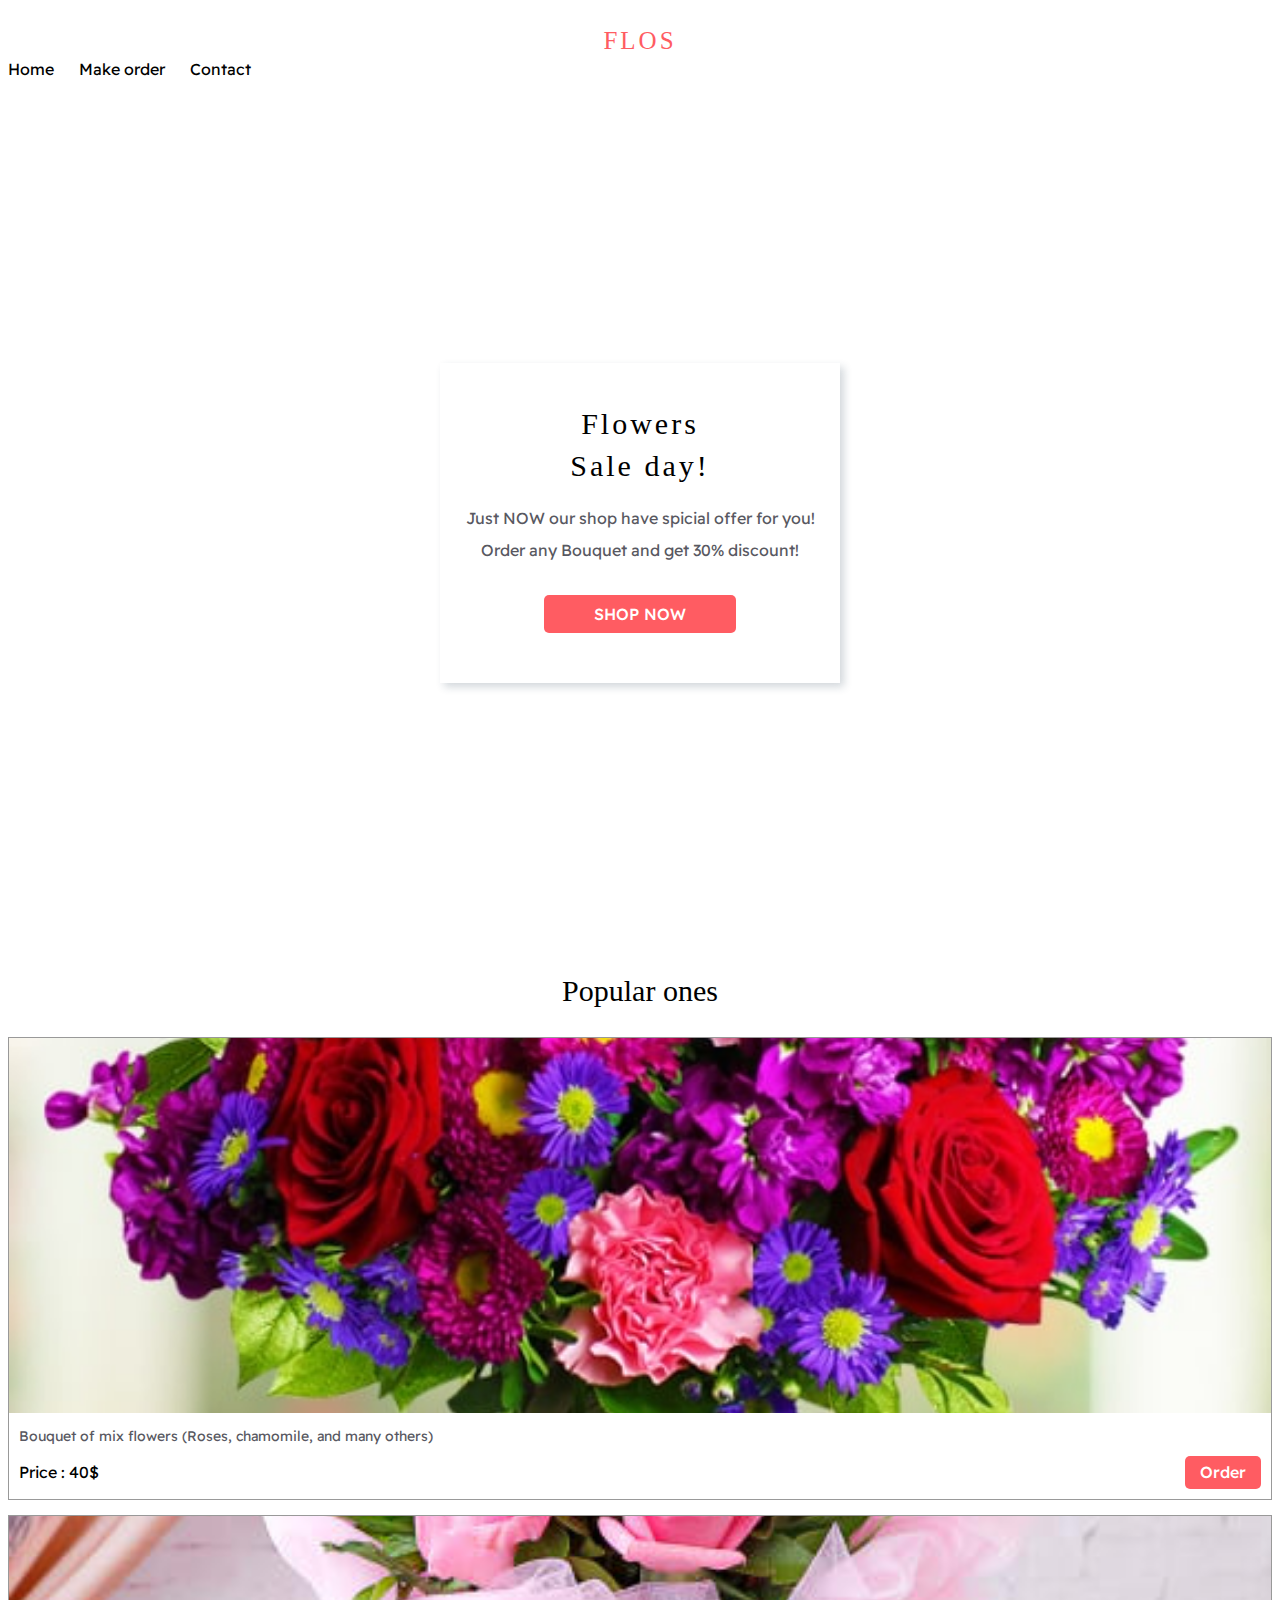
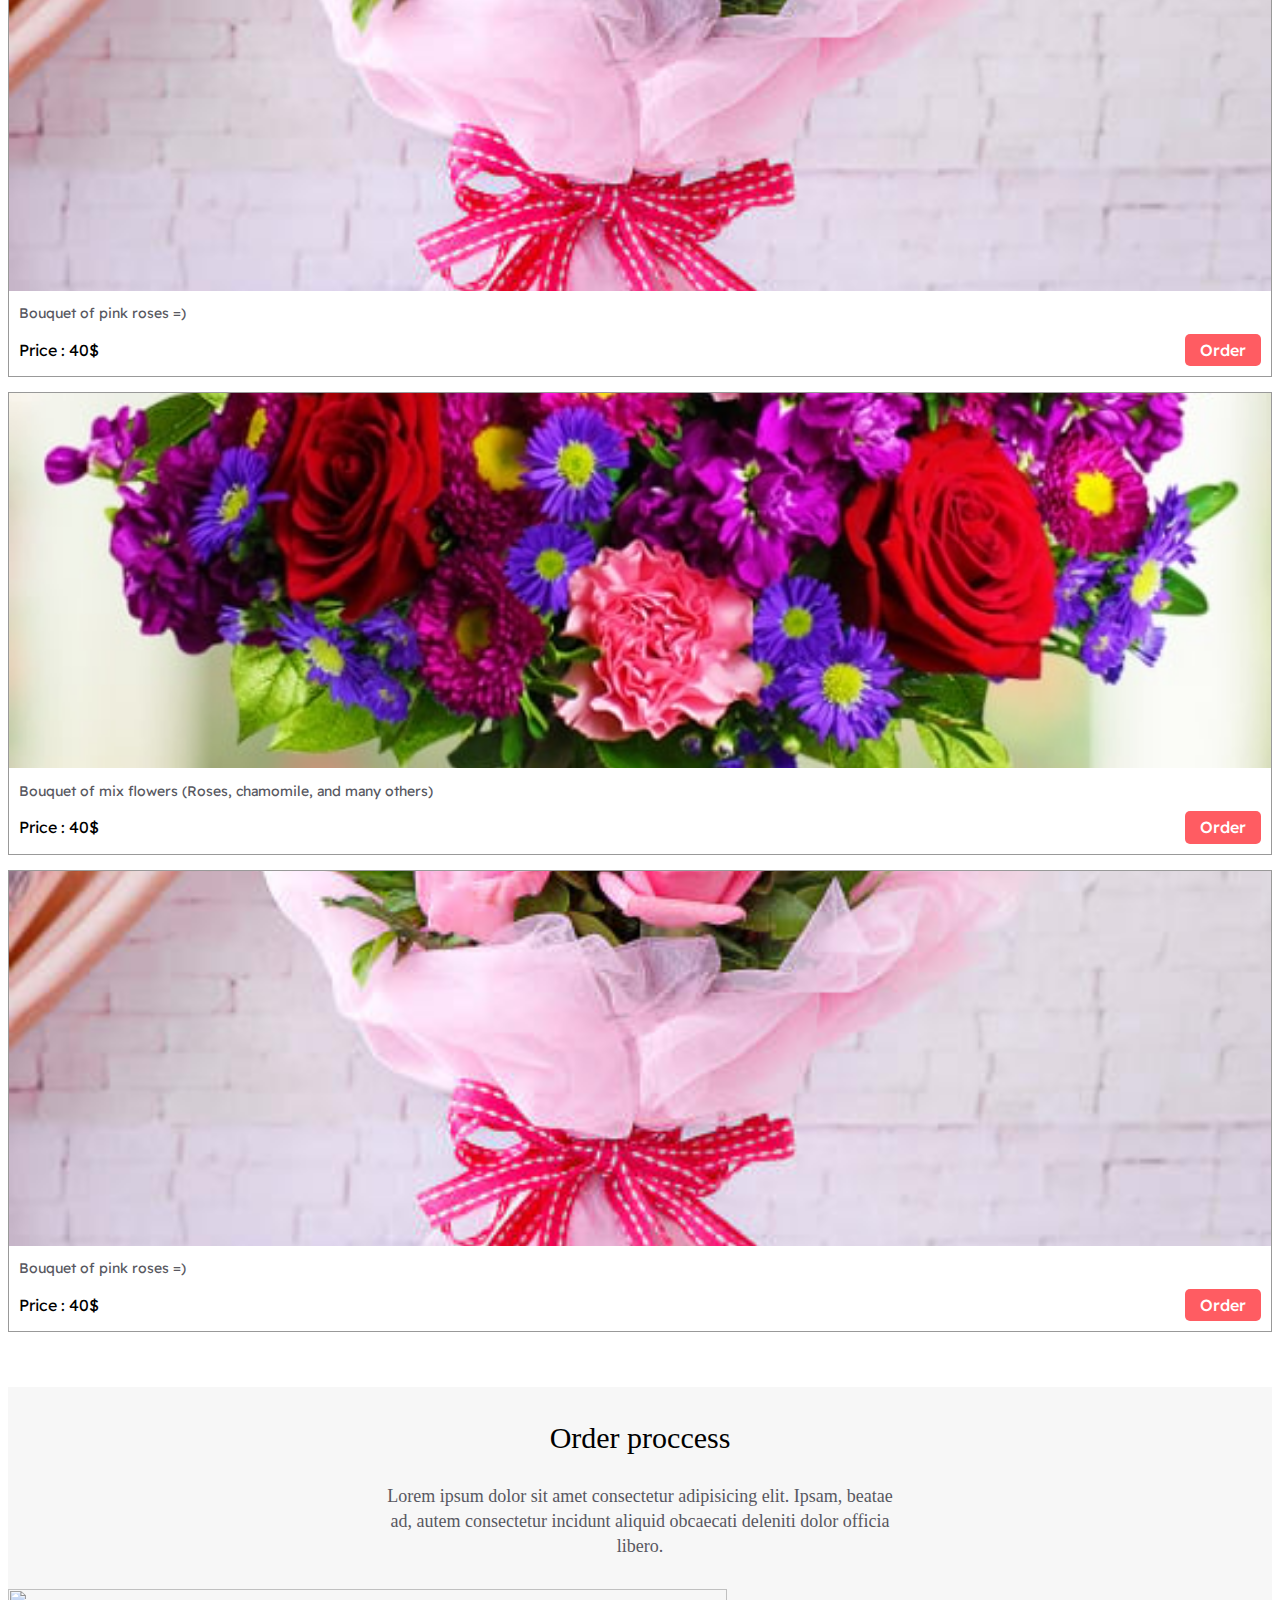
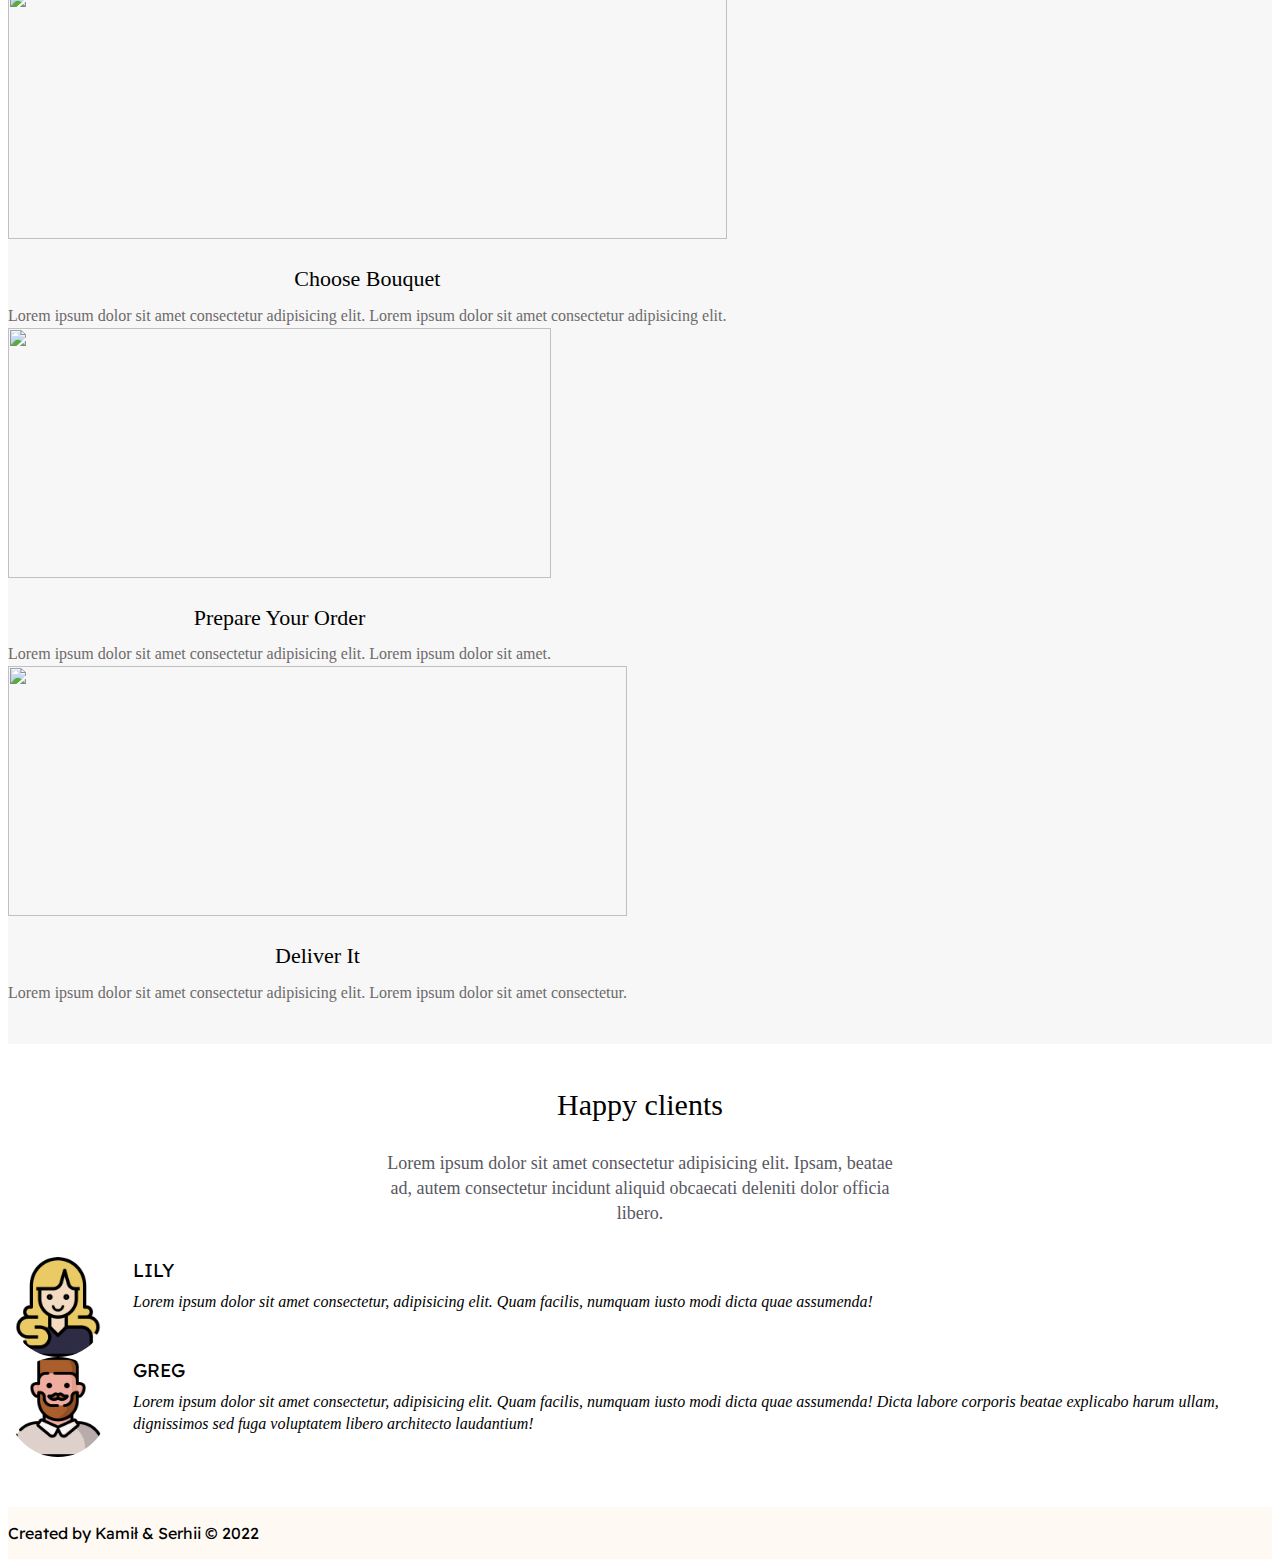
==== commit 7feff410: "Main page responsibility" ====
--- a/index.html
+++ b/index.html
@@ -17,10 +17,10 @@
     <nav class="nav">
         <div class="container">
             <div class="row navbar-items">
-                <div class="col-1">
+                <div class="col-lg-1 col-md-2 col-sm-3">
                     <a class="nav__brand" href="index.html">Flos</a>
                 </div>
-                <div class="col-11">
+                <div class="col-lg-11 col-md-10 col-sm-9">
                     <ul class="nav__list clear-list">
                         <li class="nav__item">
                             <a class="nav__link" href="index.html">Home</a>
@@ -54,7 +54,7 @@
             <h2 class="section__title">Popular ones</h2>
             <div class="container">
                 <div class="row">
-                    <div class="col-3">
+                    <div class="col-lg-3 col-md-6 margin-b-sm">
                         <div class="product">
                             <div class="product__info">
                                 <img class="product__img" src="./img/mix.jpg">
@@ -67,7 +67,7 @@
                             </div>
                         </div>
                     </div>
-                    <div class="col-3">
+                    <div class="col-lg-3 col-md-6 margin-b-sm">
                         <div class="product">
                             <div class="product__info">
                                 <img class="product__img" src="./img/pink-roses.jpg">
@@ -79,7 +79,7 @@
                             </div>
                         </div>
                     </div>
-                    <div class="col-3">
+                    <div class="col-lg-3 col-md-6 margin-b-sm">
                         <div class="product">
                             <div class="product__info">
                                 <img class="product__img" src="./img/mix.jpg">
@@ -92,7 +92,7 @@
                             </div>
                         </div>
                     </div>
-                    <div class="col-3">
+                    <div class="col-lg-3 col-md-6 margin-b-sm">
                         <div class="product">
                             <div class="product__info">
                                 <img class="product__img" src="./img/pink-roses.jpg">
@@ -118,7 +118,7 @@
             </p>
             <div class="container">
                 <div class="row">
-                    <div class="col-4">
+                    <div class="col-md-4">
                         <div class="order-step">
                             <div class="order-step__content">
                                 <img class="order-step__img" src="img/order.png">
@@ -130,7 +130,7 @@
                             </div>
                         </div>
                     </div>
-                    <div class="col-4">
+                    <div class="col-md-4">
                         <div class="order-step">
                             <div class="order-step__content">
                                 <img class="order-step__img" src="img/make-bouquet.jpg">
@@ -142,7 +142,7 @@
                             </div>
                         </div>
                     </div>
-                    <div class="col-4">
+                    <div class="col-md-4">
                         <div class="order-step">
                             <div class="order-step__content">
                                 <img class="order-step__img" src="img/flower_delivery.webp">
@@ -168,7 +168,7 @@
             </p>
             <div class="container">
                 <div class="row">
-                    <div class="col-6">
+                    <div class="col-md-6">
                         <div class="opinion">
                             <div class="img-wrapper">
                                 <img src="img/woman (1).png" class="opinion__img">
@@ -181,7 +181,7 @@
                             </div>
                         </div>
                     </div>
-                    <div class="col-6">
+                    <div class="col-md-6">
                         <div class="opinion">
                             <div class="img-wrapper">
                                 <img src="img/client.png" class="opinion__img">
--- a/styles/style.css
+++ b/styles/style.css
@@ -49,7 +49,7 @@
 
 .section__title {
     text-align: center;
-    margin-bottom: 15px;
+    margin-bottom: 25px;
     font-weight: 400;
     font-size: 30px;
     font-family: 'Times New Roman', Times, serif;
@@ -91,21 +91,40 @@
 }
 
 .navbar-items {
-    align-items: center;
+  text-align: center;
 }
 
 .nav__brand {
+    display: inline-block;
     font-size: 25px;
     font-family: 'Times New Roman', Times, serif;
     text-transform: uppercase;
     color: #ff5c62;
     letter-spacing: 3px;
+    padding-bottom: 10px;
 }
 
 .nav__list {
     display: flex;
     column-gap: 25px;
-}
+    justify-content: center;
+}
+
+@media (min-width: 576px) {
+  .navbar-items {
+    align-items: center;
+    justify-content: center;
+  }
+
+  .nav__list {
+    justify-content: start;
+  }
+
+  .nav__brand {
+    padding-bottom: 0;
+  }
+}
+
 
 /**** END NAV ****/
 
@@ -125,8 +144,8 @@
 }
 
 .welcome-section__content {
-    width: 35%;
-    height: 50%;
+    width: 400px;
+    height: 320px;
     background: #fff;
     box-shadow: 4px 4px 8px 0px rgba(34, 60, 80, 0.2);
     padding-top: 40px;
@@ -155,13 +174,25 @@
 .welcome-section__text {
     color: #585861;
     margin-bottom: 10px;
+    text-align: center;
 }
 
 .welcome-section__btn {
     position: absolute;
-    bottom: 50px;
+    bottom: 30px;
     padding: 8px 50px;
     text-transform: uppercase;
+}
+
+@media (min-width: 576px) {
+  .welcome-section__content {
+    width: 400px;
+    height: 320px;
+  }
+
+  .welcome-section__btn {
+    bottom: 50px;
+  }
 }
 
 /**** END WELCOME SECTION ****/
@@ -191,7 +222,7 @@
     height: 375px;
     width: 100%;
     margin-bottom: 5px;
-    object-fit: cover;
+    object-fit: contain;
 }
 
 .product__description {
@@ -212,6 +243,11 @@
     padding: 5px 15px;
 }
 
+@media (min-width: 768px) {
+  .product__img {
+    object-fit: cover;
+  }
+}
 
 /**** END POPULAR BOUQ SECTION ****/
 
@@ -229,10 +265,10 @@
 }
 
 .order-step__img {
-    width: 100%;
+    width: 70%;
     height: 250px;
     margin-bottom: 25px;
-    object-fit: cover;
+    object-fit: contain;
 }
 
 .order-step__content {
@@ -240,6 +276,7 @@
     flex-direction: column;
     justify-content: center;
     align-items: center;
+    margin-bottom: 15px;
 }
 
 .order-step__description-title {
@@ -262,6 +299,20 @@
     height: 80px;
 }
 
+@media (min-width: 768px) {
+  .order-step__img {
+    width: 100%;
+  }
+  .order-step__content {
+    margin-bottom: 0;
+  }
+}
+
+@media (min-width: 576px) {
+  .order-step__img {
+    object-fit: cover;
+  }
+}
 
 /**** END ORDER PROCCESS SECTION ****/
 
@@ -290,6 +341,7 @@
 
 .opinion {
     display: flex;
+    margin-bottom: 25px;
 }
 
 .opinion__name {
@@ -301,6 +353,12 @@
 .opinion__text {
   font-family: 'Times New Roman', Times, serif;
   font-style: italic;
+}
+
+@media (min-width: 768px) {
+  .opinion {
+    margin-bottom: 0;
+  }
 }
 
 /**** END OPINIONS SECTION ****/
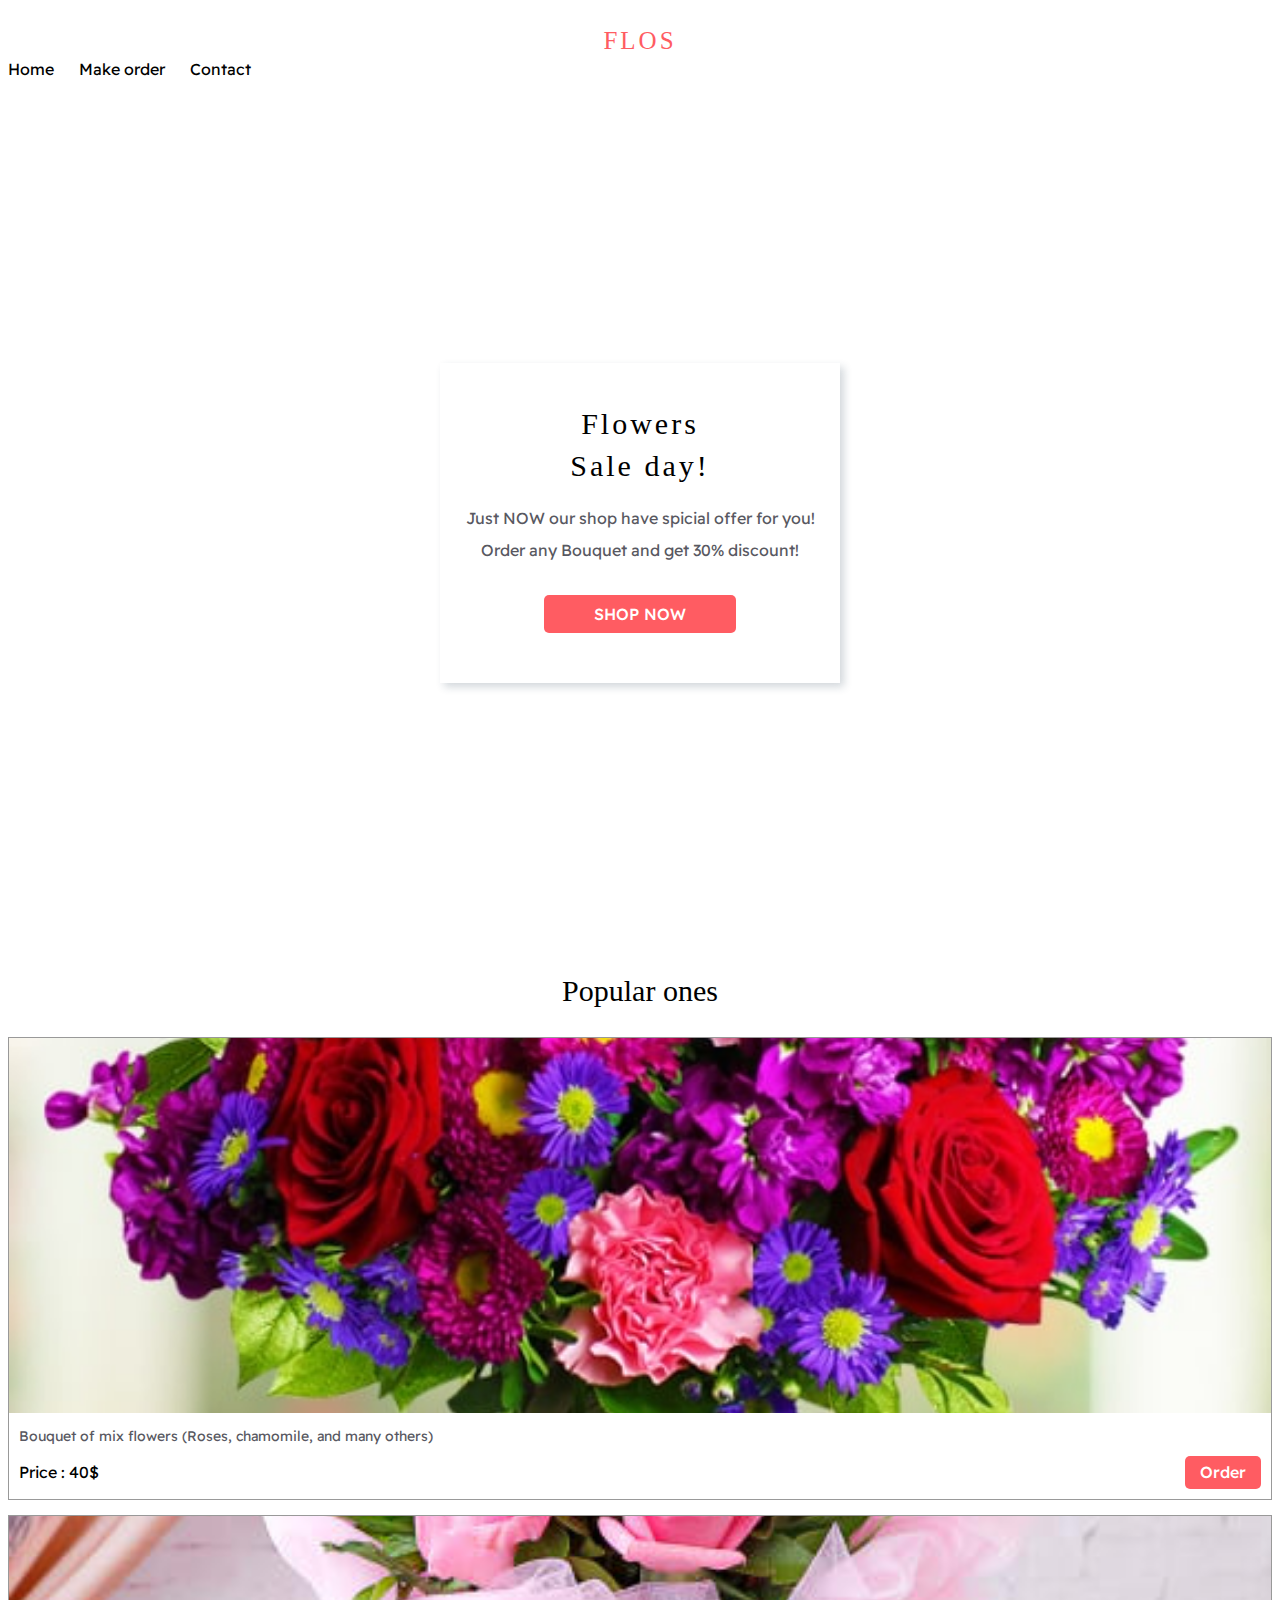
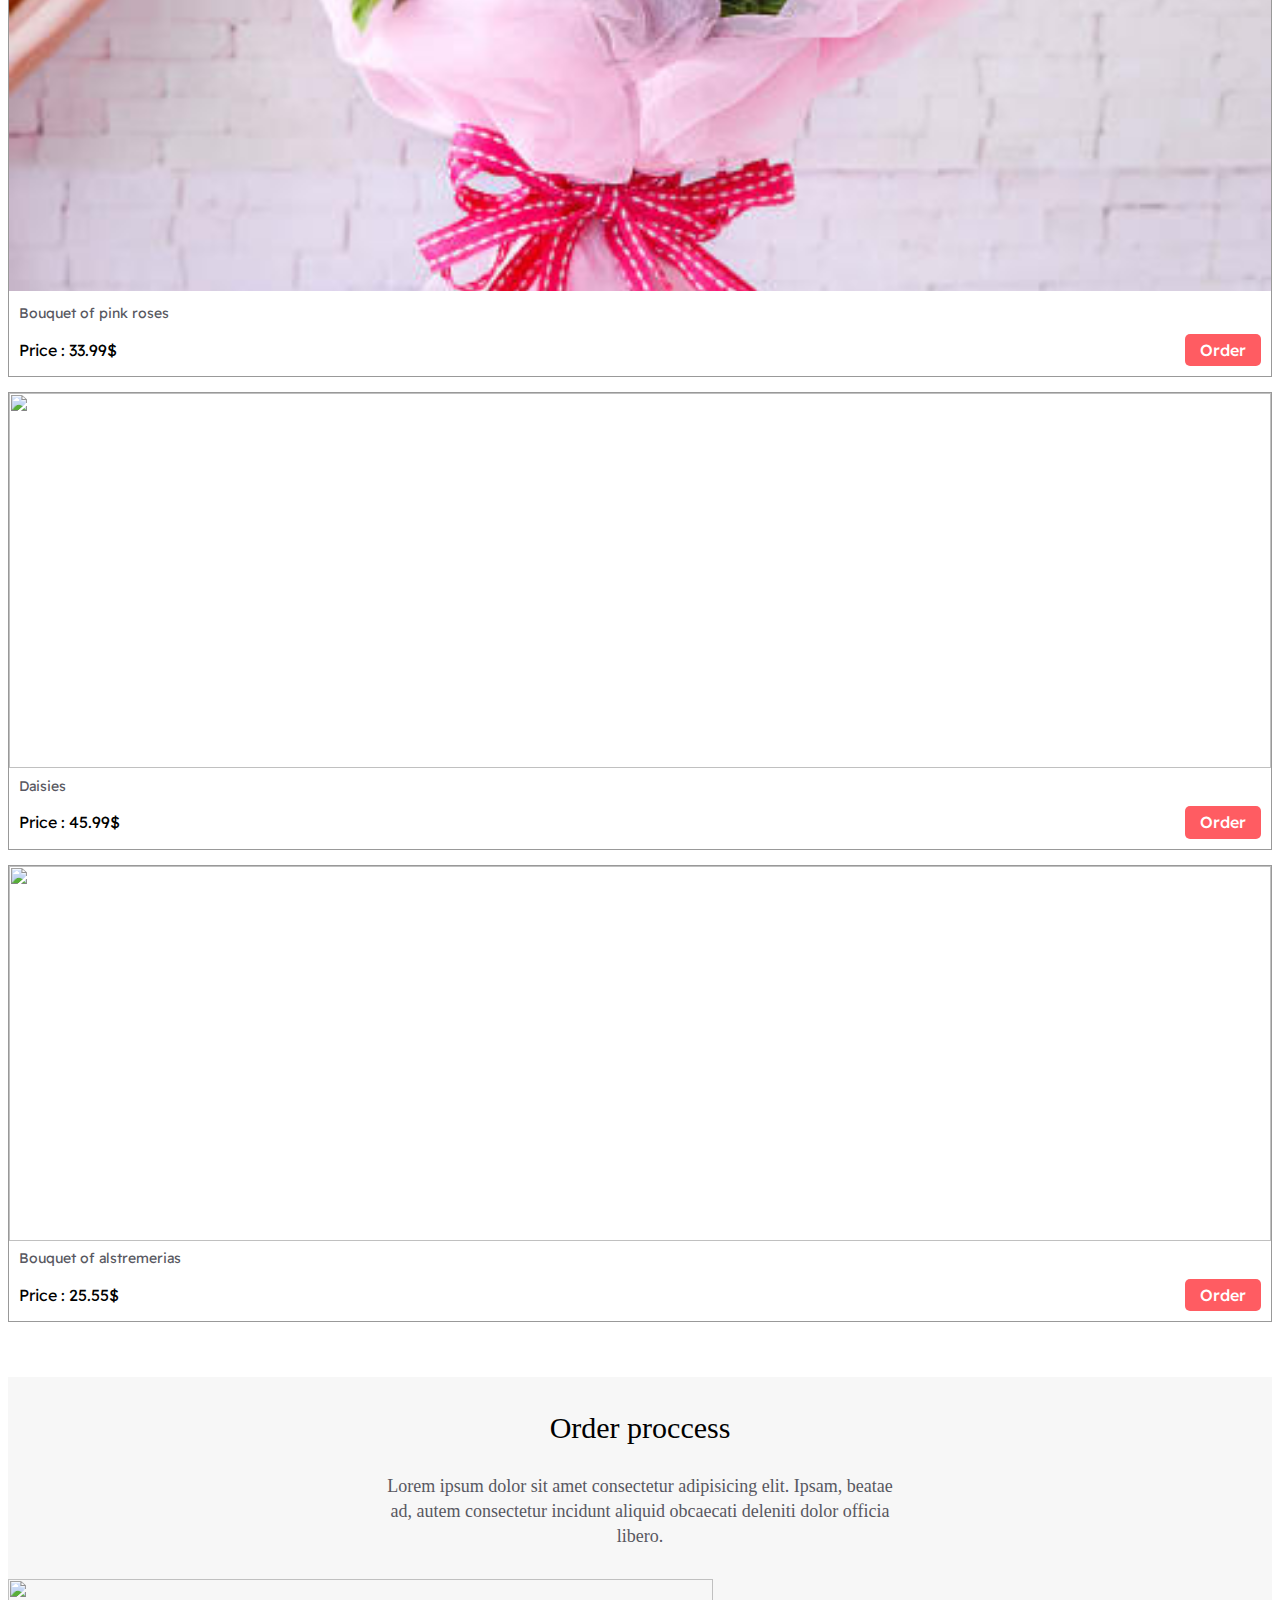
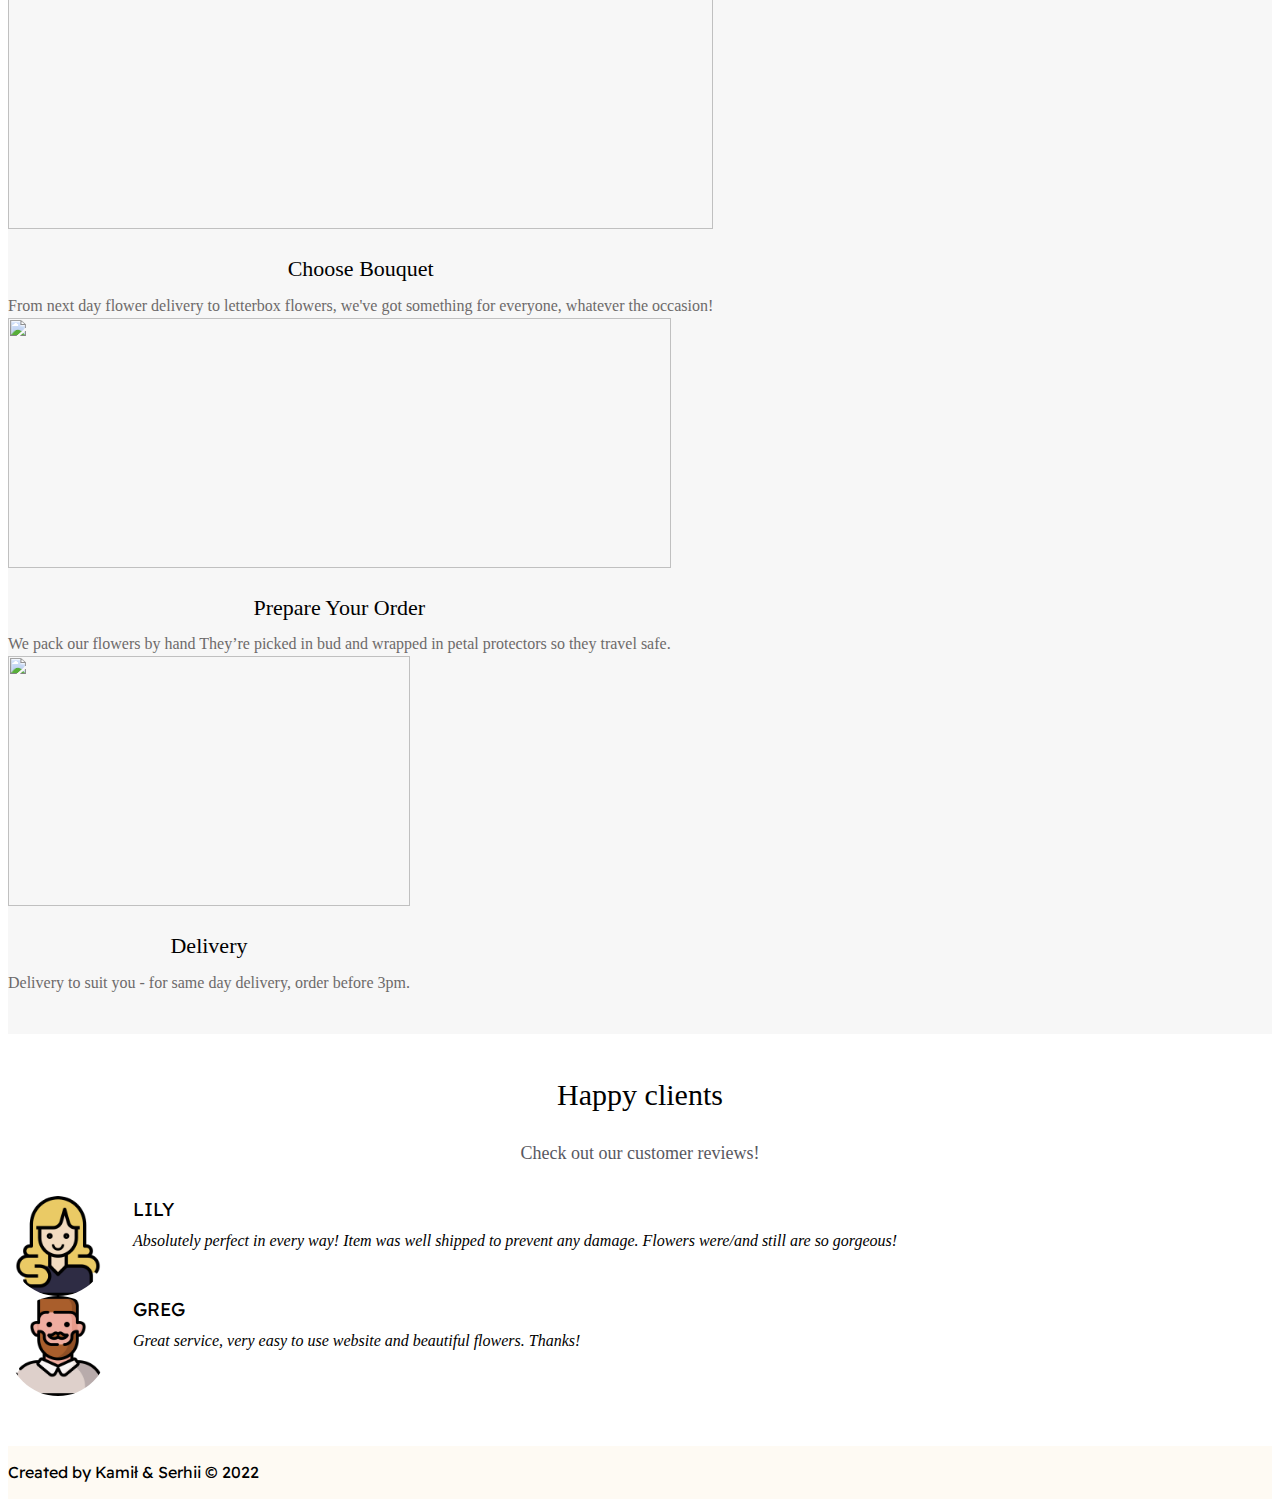
==== commit 0f404a2f: "Merge pull request #6 from kmfran/master" ====
--- a/index.html
+++ b/index.html
@@ -63,7 +63,8 @@
                             </div>
                             <div class="product__buy">
                                 <span class="product__price">Price : 40$</span>
-                                <a class="btn btn_main product__buy-btn">Order</a>
+                                <a href="mix-bouq.php?productName=Bouquet of mix flowers"
+                                    class="btn btn_main product__buy-btn">Order</a>
                             </div>
                         </div>
                     </div>
@@ -71,36 +72,38 @@
                         <div class="product">
                             <div class="product__info">
                                 <img class="product__img" src="./img/pink-roses.jpg">
-                                <span class="product__description">Bouquet of pink roses =)</span>
-                            </div>
-                            <div class="product__buy">
-                                <span class="product__price">Price : 40$</span>
-                                <a class="btn btn_main product__buy-btn">Order</a>
-                            </div>
-                        </div>
-                    </div>
-                    <div class="col-lg-3 col-md-6 margin-b-sm">
-                        <div class="product">
-                            <div class="product__info">
-                                <img class="product__img" src="./img/mix.jpg">
-                                <span class="product__description">Bouquet of mix flowers (Roses, chamomile, and many
-                                    others)</span>
-                            </div>
-                            <div class="product__buy">
-                                <span class="product__price">Price : 40$</span>
-                                <a class="btn btn_main product__buy-btn">Order</a>
-                            </div>
-                        </div>
-                    </div>
-                    <div class="col-lg-3 col-md-6 margin-b-sm">
-                        <div class="product">
-                            <div class="product__info">
-                                <img class="product__img" src="./img/pink-roses.jpg">
-                                <span class="product__description">Bouquet of pink roses =)</span>
-                            </div>
-                            <div class="product__buy">
-                                <span class="product__price">Price : 40$</span>
-                                <a class="btn btn_main product__buy-btn">Order</a>
+                                <span class="product__description">Bouquet of pink roses</span>
+                            </div>
+                            <div class="product__buy">
+                                <span class="product__price">Price : 33.99$</span>
+                                <a href="mix-bouq.php?productName=Bouquet of pink roses"
+                                    class="btn btn_main product__buy-btn">Order</a>
+                            </div>
+                        </div>
+                    </div>
+                    <div class="col-lg-3 col-md-6 margin-b-sm">
+                        <div class="product">
+                            <div class="product__info">
+                                <img class="product__img" src="./img/daisies.jpg">
+                                <span class="product__description">Daisies</span>
+                            </div>
+                            <div class="product__buy">
+                                <span class="product__price">Price : 45.99$</span>
+                                <a href="mix-bouq.php?productName=Daisies"
+                                    class="btn btn_main product__buy-btn">Order</a>
+                            </div>
+                        </div>
+                    </div>
+                    <div class="col-lg-3 col-md-6 margin-b-sm">
+                        <div class="product">
+                            <div class="product__info">
+                                <img class="product__img" src="./img/Alstremeria.jpg">
+                                <span class="product__description">Bouquet of alstremerias</span>
+                            </div>
+                            <div class="product__buy">
+                                <span class="product__price">Price : 25.55$</span>
+                                <a href="mix-bouq.php?productName=Bouquet of alstremerias"
+                                    class="btn btn_main product__buy-btn">Order</a>
                             </div>
                         </div>
                     </div>
@@ -113,7 +116,7 @@
         <div class="order-proccess-section__content">
             <h2 class="section__title">Order proccess</h2>
             <p class="section__description">
-                Lorem ipsum dolor sit amet consectetur adipisicing elit. 
+                Lorem ipsum dolor sit amet consectetur adipisicing elit.
                 Ipsam, beatae ad, autem consectetur incidunt aliquid obcaecati deleniti dolor officia libero.
             </p>
             <div class="container">
@@ -124,8 +127,7 @@
                                 <img class="order-step__img" src="img/order.png">
                                 <h5 class="order-step__description-title">Choose Bouquet</h5>
                                 <p class="order-step__description">
-                                    Lorem ipsum dolor sit amet consectetur adipisicing elit. 
-                                    Lorem ipsum dolor sit amet consectetur adipisicing elit. 
+                                    From next day flower delivery to letterbox flowers, we've got something for everyone, whatever the occasion!
                                 </p>
                             </div>
                         </div>
@@ -136,8 +138,8 @@
                                 <img class="order-step__img" src="img/make-bouquet.jpg">
                                 <h5 class="order-step__description-title">Prepare your order</h5>
                                 <p class="order-step__description">
-                                    Lorem ipsum dolor sit amet consectetur adipisicing elit.
-                                    Lorem ipsum dolor sit amet. 
+                                    We pack our flowers by hand
+                                    They’re picked in bud and wrapped in petal protectors so they travel safe.
                                 </p>
                             </div>
                         </div>
@@ -146,10 +148,9 @@
                         <div class="order-step">
                             <div class="order-step__content">
                                 <img class="order-step__img" src="img/flower_delivery.webp">
-                                <h5 class="order-step__description-title">Deliver it</h5>
+                                <h5 class="order-step__description-title">Delivery</h5>
                                 <p class="order-step__description">
-                                    Lorem ipsum dolor sit amet consectetur adipisicing elit.
-                                    Lorem ipsum dolor sit amet consectetur. 
+                                    Delivery to suit you - for same day delivery, order before 3pm.
                                 </p>
                             </div>
                         </div>
@@ -163,8 +164,7 @@
         <div class="opinions-section__content">
             <h2 class="section__title">Happy clients</h2>
             <p class="section__description">
-                Lorem ipsum dolor sit amet consectetur adipisicing elit. 
-                Ipsam, beatae ad, autem consectetur incidunt aliquid obcaecati deleniti dolor officia libero.
+                Check out our customer reviews!
             </p>
             <div class="container">
                 <div class="row">
@@ -175,8 +175,8 @@
                             </div>
                             <div class="opinion__info">
                                 <h3 class="opinion__name">Lily</h3>
-                                <p class="opinion__text">Lorem ipsum dolor sit amet consectetur, adipisicing elit.
-                                    Quam facilis, numquam iusto modi dicta quae assumenda!
+                                <p class="opinion__text">Absolutely perfect in every way! Item was well shipped to prevent any damage. 
+                                    Flowers were/and still are so gorgeous!
                                 </p>
                             </div>
                         </div>
@@ -188,10 +188,7 @@
                             </div>
                             <div class="opinion__info">
                                 <h3 class="opinion__name">Greg</h3>
-                                <p class="opinion__text">Lorem ipsum dolor sit amet consectetur, adipisicing elit.
-                                    Quam facilis, numquam iusto modi dicta quae assumenda!
-                                    Dicta labore corporis beatae explicabo harum ullam,
-                                    dignissimos sed fuga voluptatem libero architecto laudantium!</p>
+                                <p class="opinion__text">Great service, very easy to use website and beautiful flowers. Thanks!</p>
                             </div>
                         </div>
                     </div>
@@ -207,4 +204,5 @@
     </footer>
 </body>
 
-</html>+
+</html>
--- a/styles/style.css
+++ b/styles/style.css
@@ -394,7 +394,6 @@
 /**** END ALL BOUQ SECTION ****/
 
 /**** BEGIN CONTACT SECTION ****/
-
 
 .contact-section {
   height: calc(100% - 127px);
@@ -575,4 +574,4 @@
     width: 100%;
 }
 
-/**** END ORDER FORM ****/+/**** END ORDER FORM ****/
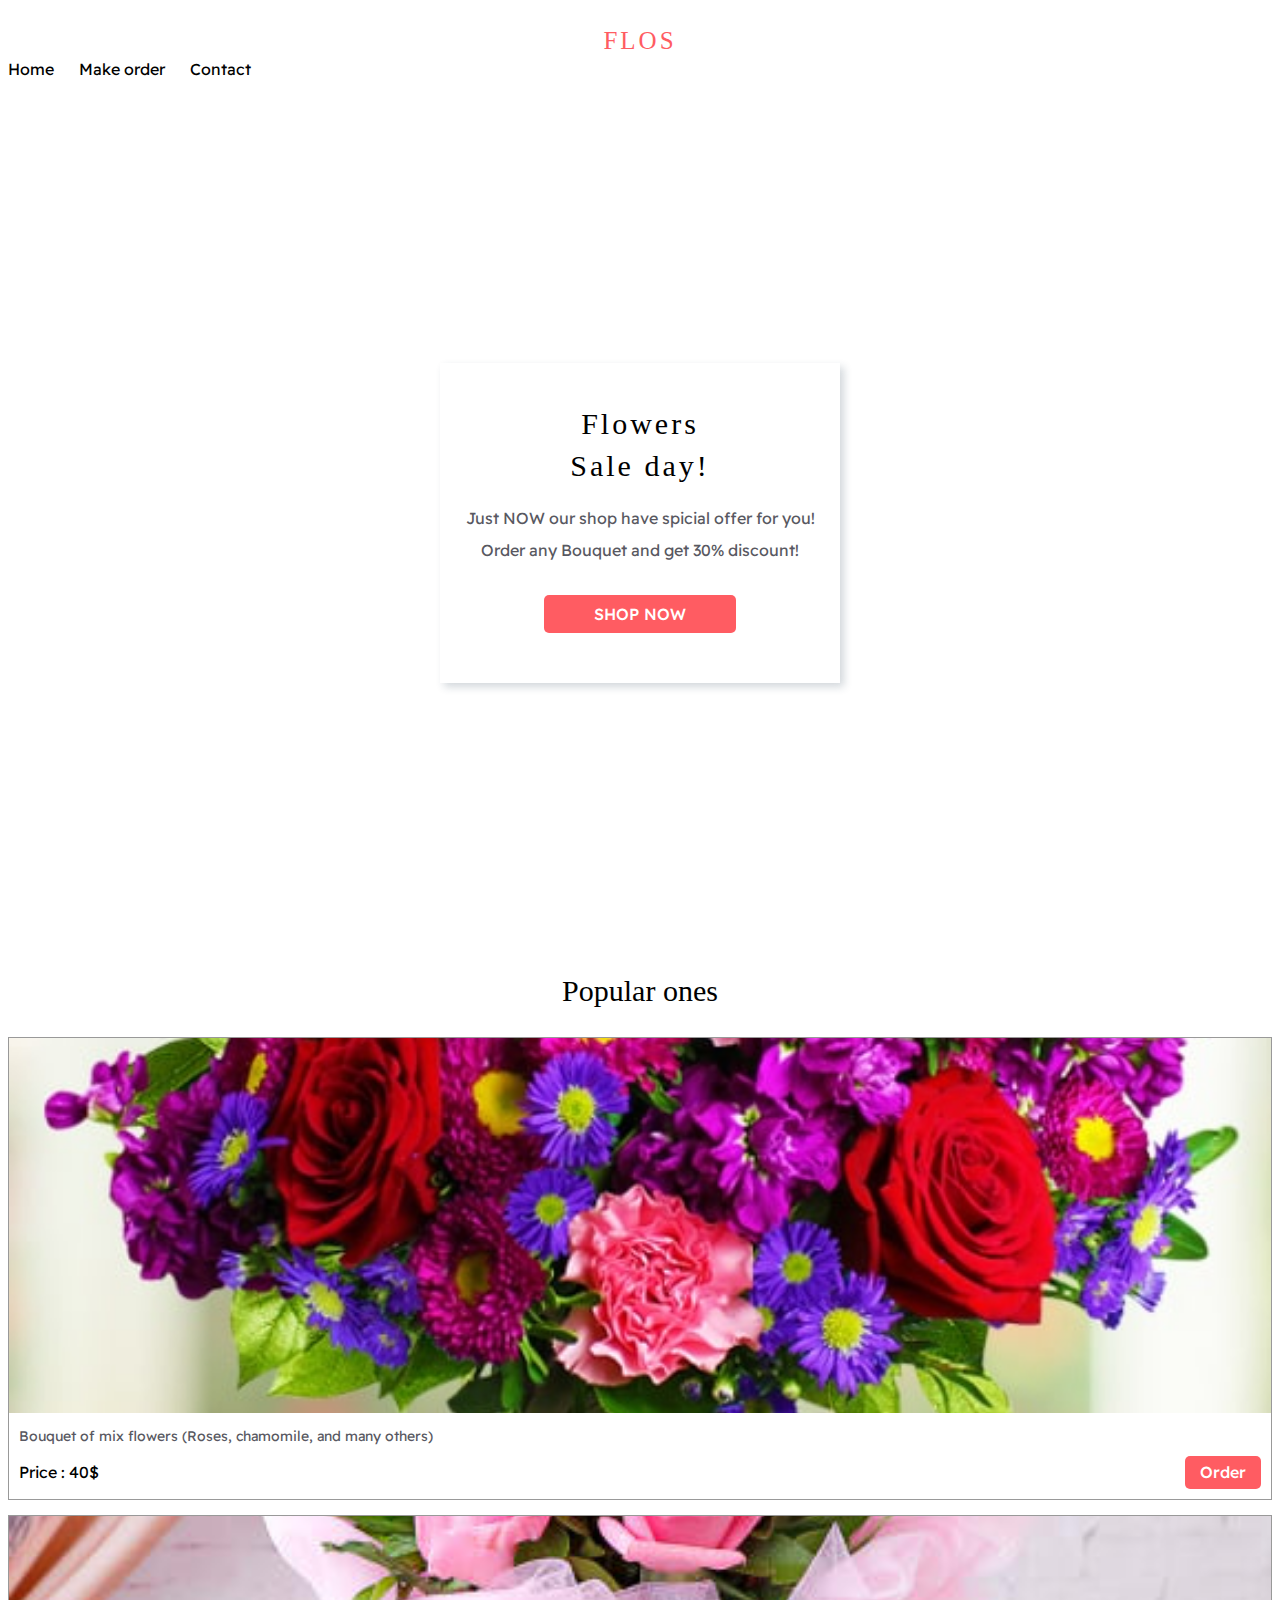
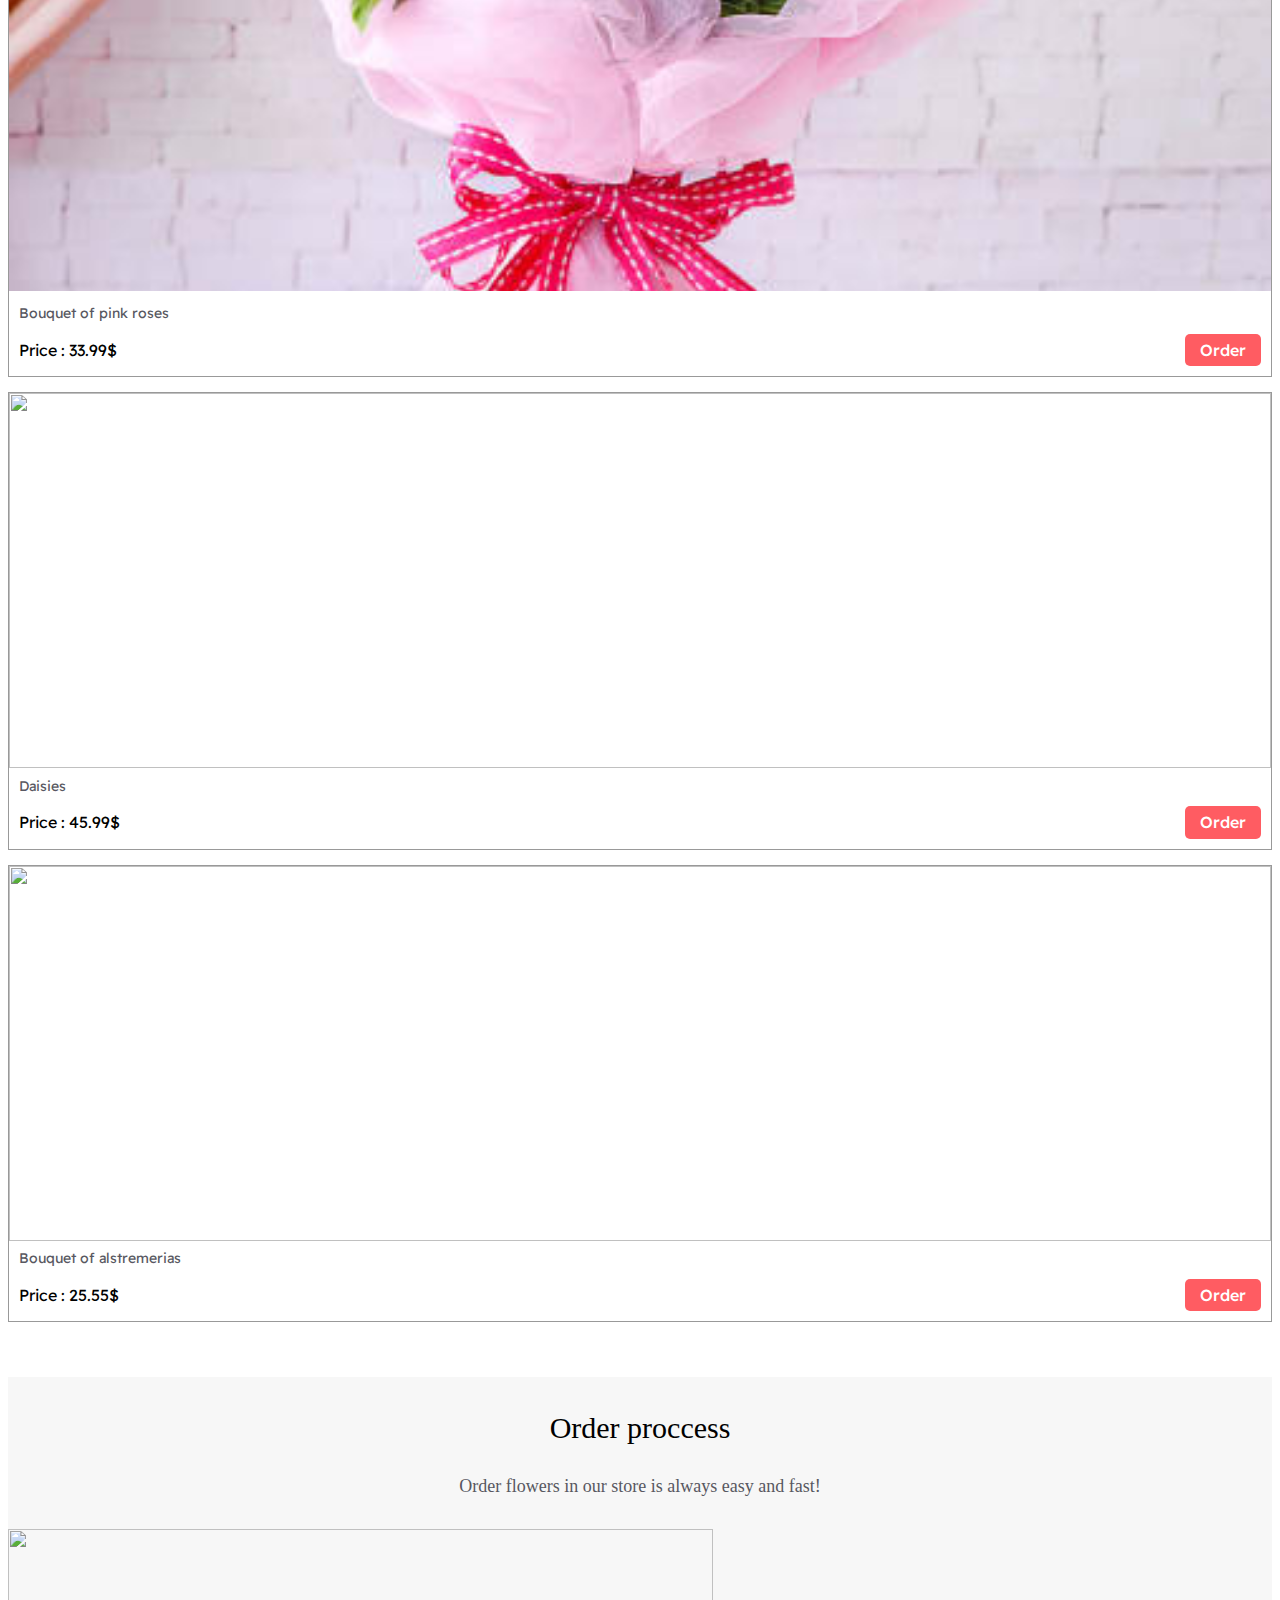
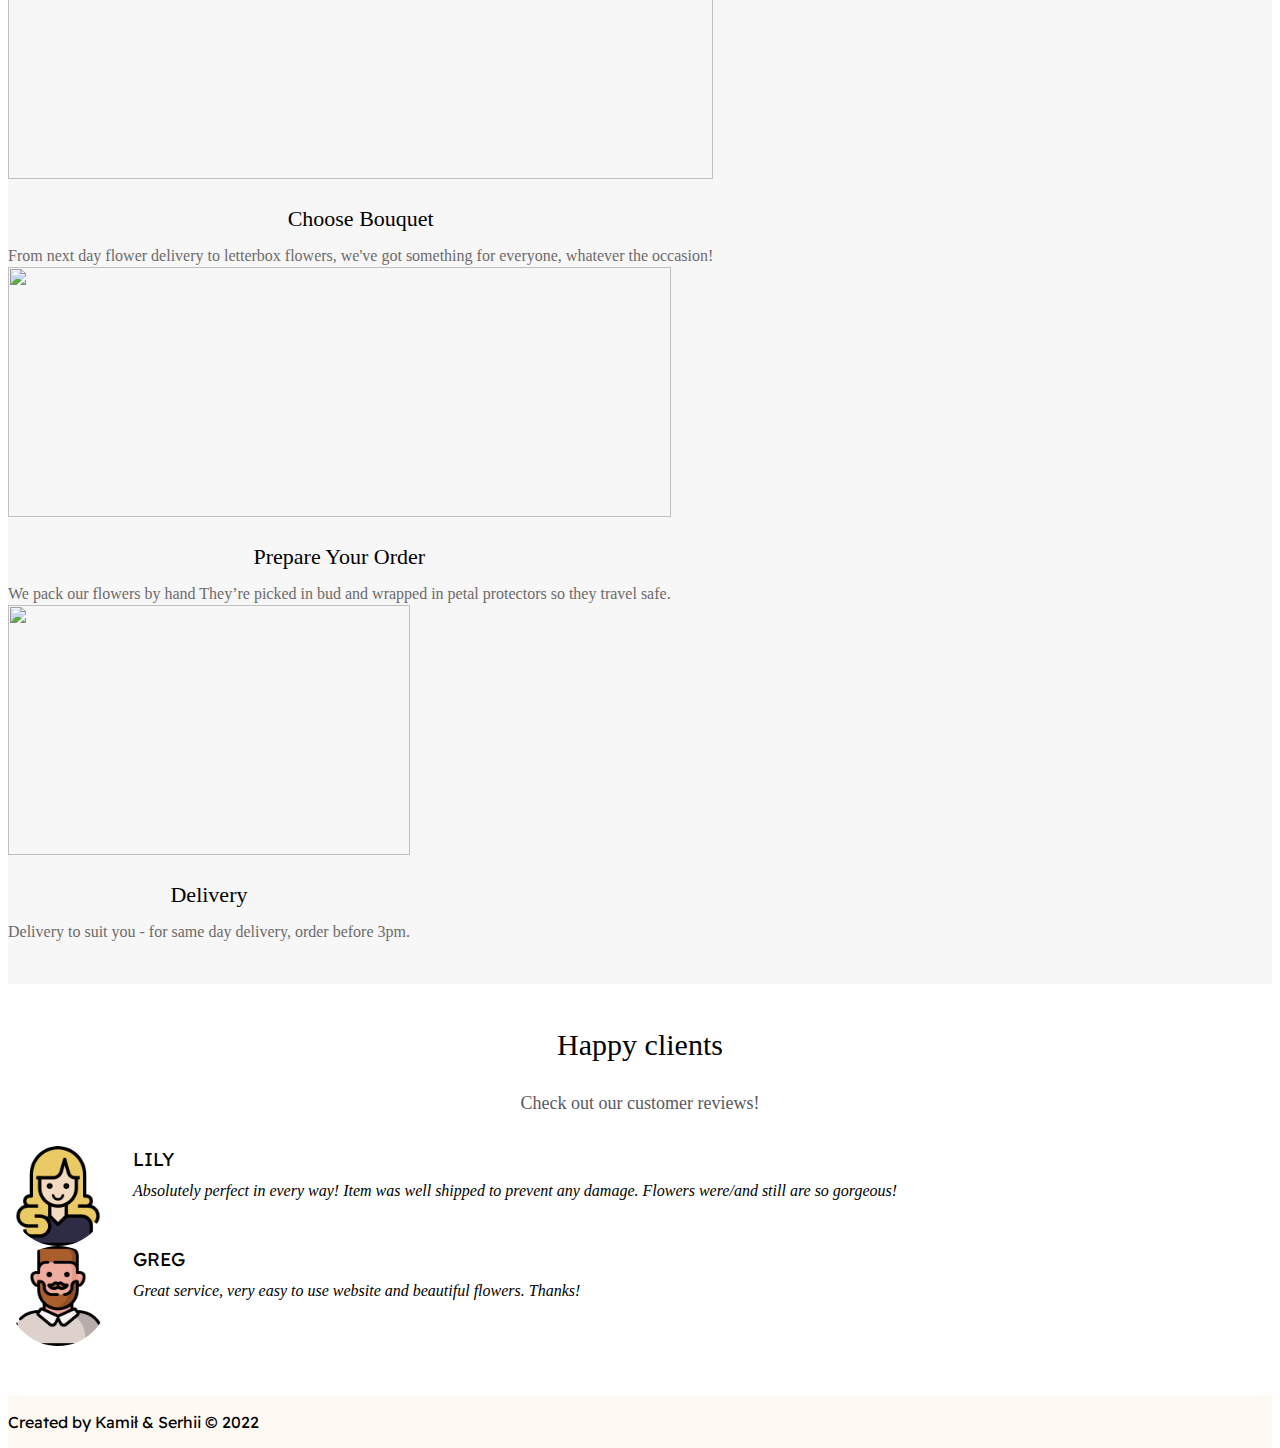
==== commit e4b928fd: "Bugfix" ====
--- a/index.html
+++ b/index.html
@@ -116,8 +116,7 @@
         <div class="order-proccess-section__content">
             <h2 class="section__title">Order proccess</h2>
             <p class="section__description">
-                Lorem ipsum dolor sit amet consectetur adipisicing elit.
-                Ipsam, beatae ad, autem consectetur incidunt aliquid obcaecati deleniti dolor officia libero.
+                Order flowers in our store is always easy and fast!
             </p>
             <div class="container">
                 <div class="row">
--- a/styles/style.css
+++ b/styles/style.css
@@ -544,7 +544,7 @@
 /**** BEGIN ORDER FORM ****/
 
 .order-form-section {
-  height: calc(100% - 148px);
+  height: calc(100% - 130px);
 }
 
 .order-form {
